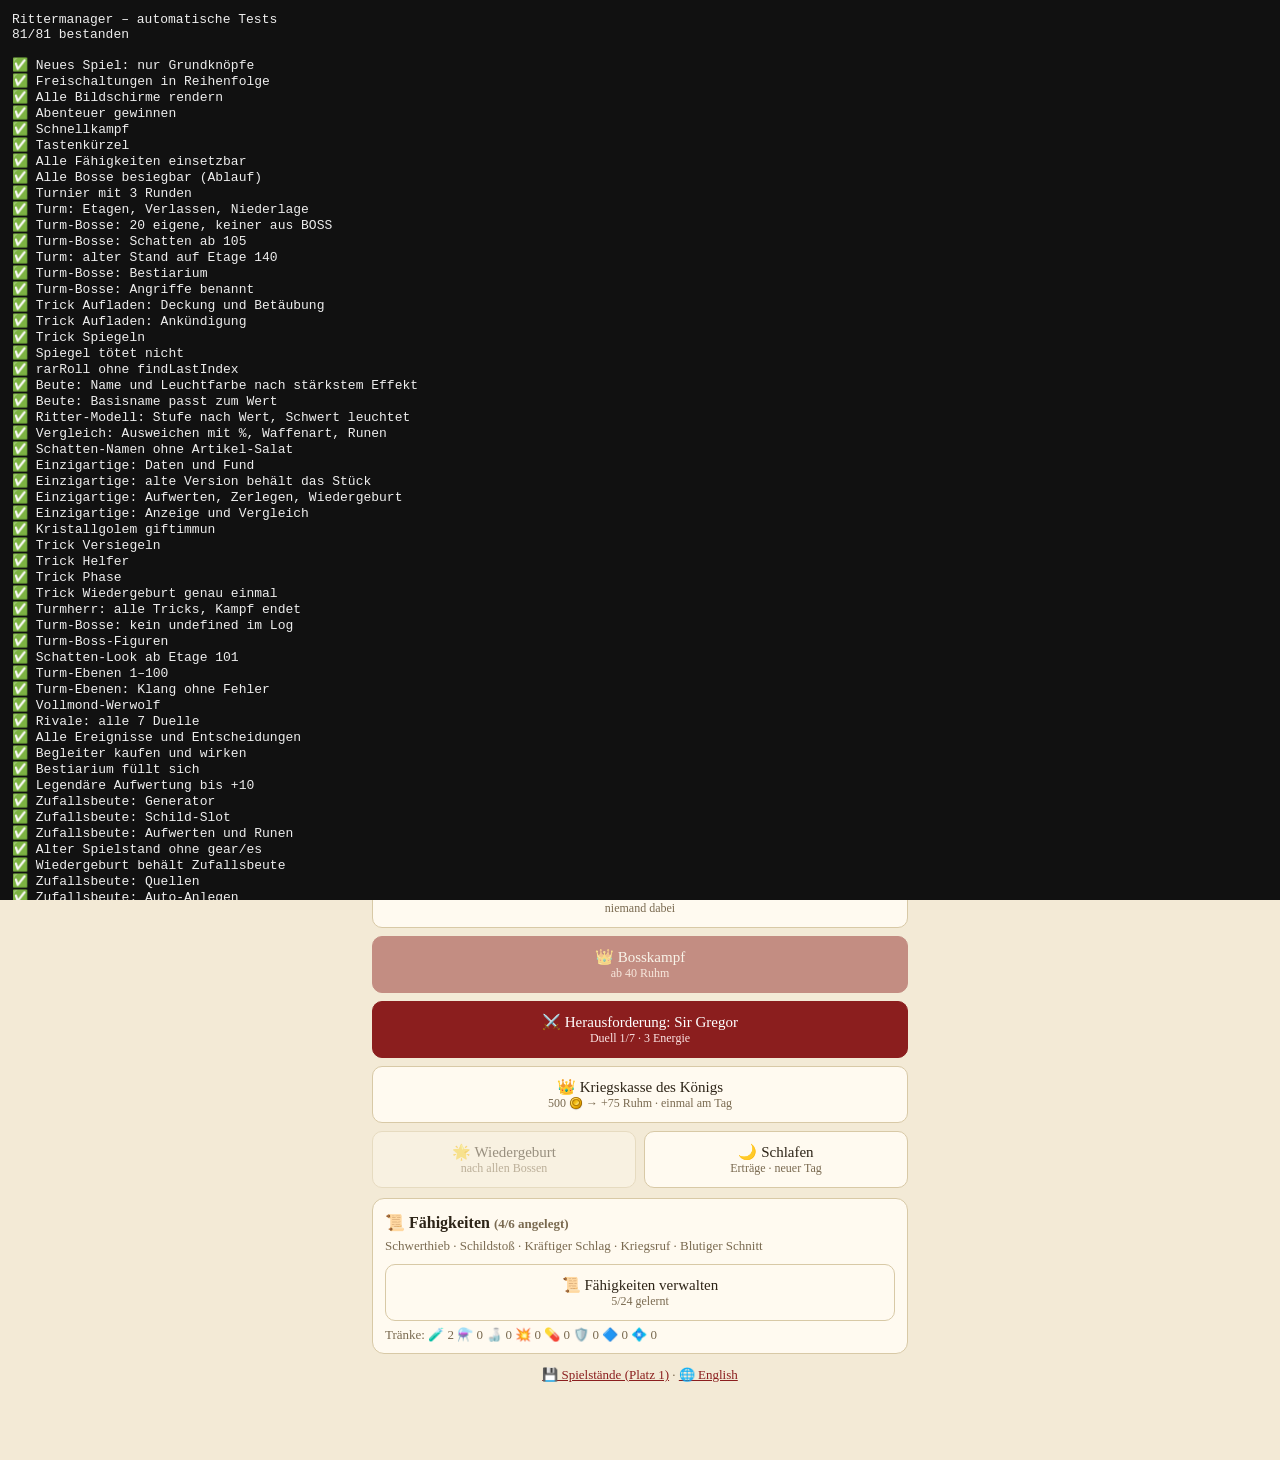
==== tests/index.html @ 2bab29fe "Einzigartige Waffen: Daten, Fund, Anzeige, Testskript Claude-Session: https://claude.ai/code/session" ====
<!DOCTYPE html>
<html lang="de"><head><meta charset="utf-8"><title>Rittermanager – Tests</title>
<link rel="stylesheet" href="../css/style.css">
<script>
// Echte Spielstände nie anfassen: localStorage durch einen Speicher im Arbeitsspeicher ersetzen
(()=>{const m={ritter_lang:"de"};  // Tests laufen deutsch, ?lang=en für Englisch
const mem={getItem:k=>k in m?m[k]:null,setItem:(k,v)=>{m[k]=String(v)},removeItem:k=>{delete m[k]},clear:()=>{for(const k in m)delete m[k]},key:i=>Object.keys(m)[i]||null,get length(){return Object.keys(m).length}};
 Object.defineProperty(window,"localStorage",{value:mem,configurable:true})})();
// Keine Seitenreloads und keine echten Downloads im Test
window.__reloads=0;
</script></head>
<body><div id="app"></div>
<script src="../js/i18n.js"></script><script src="../js/lang/de.js"></script><script src="../js/lang/en.js"></script><script src="../js/util.js"></script><script src="../js/data.js"></script><script src="../js/state.js"></script><script src="../js/audio.js"></script><script src="../js/speech.js"></script><script src="../js/unlock.js"></script><script src="../js/art.js"></script><script src="../js/towerart.js"></script><script src="../js/professions.js"></script><script src="../js/weapons.js"></script><script src="../js/loot.js"></script><script src="../js/unique.js"></script><script src="../js/day.js"></script><script src="../js/tavern.js"></script><script src="../js/screens.js"></script><script src="../js/combat.js"></script><script src="../js/towerboss.js"></script><script src="../js/help.js"></script><script src="../js/companions.js"></script><script src="../js/events.js"></script><script src="../js/story.js"></script><script src="../js/endgame.js"></script><script src="../js/bestiary.js"></script><script src="../js/main.js"></script>
<pre id="out" style="position:fixed;inset:0;overflow:auto;margin:0;padding:12px;background:#111;color:#eee;font:13px monospace;z-index:999"></pre>
<script>
const R=[];let fails=0;
function test(name,fn){try{fn();R.push("✅ "+name)}catch(e){fails++;R.push("❌ "+name+" – "+(e&&e.message||e))}}
const ok=(c,m)=>{if(!c)throw new Error(m||"Bedingung nicht erfüllt")};
AU.mus=false;AU.sfx=false;TTS.on=false;speechSynthesis&&speechSynthesis.cancel&&(speechSynthesis.speak=()=>{});
const newGame=()=>{S=fresh();unlCheck();S.lvl0=1;S.sk=[];qGen();F=null};
const hero=L=>{newGame();S.exp=expFor(L);S.st=S.au=S.ge=3+L-1;S.lvl0=L;S.unl=FEAT.map(f=>f.id);S.tunl=1;S.sk=SK.filter(s=>s.id!=="hieb"&&s.lv<=L).slice(-6).map(s=>s.id);S.gold=99999;S.en=99;Object.keys(S.mat).forEach(k=>S.mat[k]=50);S.pr={sm:{lv:10,xp:0},al:{lv:10,xp:0},ve:{lv:10,xp:0}}};
const win=()=>{let n=0;while(!F.over&&n++<300){F.ehp=0;enemyTurn([])}ok(F.over,"Kampf endet nicht")};

test("Neues Spiel: nur Grundknöpfe",()=>{newGame();home();const b=[...document.querySelectorAll(".grid button")].map(x=>x.textContent);ok(b.length===4,"erwartet 4 Knöpfe, gefunden "+b.length)});
test("Freischaltungen in Reihenfolge",()=>{newGame();const got=[];for(let L=2;L<=20;L++){S.exp=expFor(L);const l=[];levelCheck(l);unlCheck(l);l.filter(x=>x.includes("🔓")).forEach(()=>got.push(L))}ok(got.length>=11,"nur "+got.length+" Freischaltungen")});
test("Alle Bildschirme rendern",()=>{hero(30);for(const f of[home,shop,inv,trader,castleScr,titles,skillsScr,saveScr,compScr,bestScr,()=>{TV.ph="bet";tavern()}])f();for(const w of["sm","al","ve"]){wsTab=w;workshop()}});
test("Abenteuer gewinnen",()=>{hero(10);startFight();if(EVN){EVN=null;setup(mk(10,ET[0]))}win();ok(F.ko==="e")});
test("Schnellkampf",()=>{hero(15);EVN=null;setup(mk(12,ET[2]));quickFight();ok(F.over||F.log.includes(t("cb.qStop")),"Schnellkampf endet nicht")});
test("Tastenkürzel",()=>{hero(15);setup(mk(12,ET[0]));const o=F.ehp;document.dispatchEvent(new KeyboardEvent("keydown",{key:"1"}));ok(F.ehp<o||F.log.includes(t("cb.miss"))||F.log.includes(t("cb.eDodge",F.name)),"Taste 1 ohne Wirkung")});
test("Alle Fähigkeiten einsetzbar",()=>{hero(30);for(const s of SK){S.sk=s.id==="hieb"?[]:[s.id];setup(mk(30,ET[0]));F.ehp=F.emax=1e6;useSkill(s.id);ok(!F.log.includes("undefined"),s.id)}});
test("Alle Bosse besiegbar (Ablauf)",()=>{hero(50);for(let i=0;i<BOSS.length;i++){S.boss=i;S.ruhm=1e6;S.en=9;startBoss();win()}ok(S.boss===BOSS.length,"Bossfortschritt "+S.boss);ok(F.epi===1,"Epilog-Knopf fehlt");epilogScr()});
test("Turnier mit 3 Runden",()=>{hero(20);startTour();win();nextTour();win();nextTour();win();ok(S.troph===1,"kein Pokal")});
test("Turm: Etagen, Verlassen, Niederlage",()=>{hero(30);startTower();win();nextTour();win();leaveTower();ok(S.tcur===3,"tcur "+S.tcur);S.en=9;startTower();F.php=0;F.php=1;F.pb.burn=5;F.eb.stun=1;useSkill("hieb");let n=0;while(!F.over&&n++<50){F.php=1;F.pb.burn=5;F.eb.stun=1;useSkill("hieb")}ok(S.tcur===1,"Reset nach Niederlage");ok((S.hall||[]).length===1,"Ruhmeshalle leer")});
test("Turm-Bosse: 20 eigene, keiner aus BOSS",()=>{hero(60);const seen=new Set();for(let n=5;n<=100;n+=5){S.tcur=n;S.en=9;F=null;startTower();ok(F.boss&&F.tbi>=0&&F.bi===-1,"Etage "+n);ok(!BOSS.some(b=>b.n===F.name),"alter Boss auf "+n);seen.add(F.tbi)}ok(seen.size===20,"nur "+seen.size)});
test("Turm-Bosse: Schatten ab 105",()=>{hero(60);S.tcur=105;startTower();ok(F.tbi===0&&F.cyc===1&&F.name===t("tw.shadow",TBOSS[0].n),F.name);const a=F.lvl;F=null;S.tcur=5;startTower();ok(a>=F.lvl+10,"Schatten nicht stärker")});
test("Turm: alter Stand auf Etage 140",()=>{hero(60);S.tcur=140;startTower();ok(F.tower===140&&F.tbi===7&&F.cyc===1,"Etage 140")});
test("Turm-Bosse: Bestiarium",()=>{ok(BST.filter(b=>b.k.startsWith("tb")).length===20,"Einträge");hero(60);S.tcur=10;startTower();win();ok(S.bst.tb1&&S.bst.tb1.w===1,"tb1 nicht gezählt");bestScr()});
test("Turm-Bosse: Angriffe benannt",()=>{for(const b of TBOSS)for(const m of[...b.mv,...(b.mv2||[])])ok(typeof m[0]==="string"&&m[0]&&m.length===5,"Angriff ohne Namen: "+b.n)});
const tbF=(i,L)=>{hero(L||50);S.tcur=(i+1)*5;startTower();F.ehp=F.emax=1e6;return F};
test("Trick Aufladen: Deckung und Betäubung",()=>{const f=tbF(0);f.ts.arm=1;f.pb.guard=0;f.php=f.pmax=1e6;enemyTurn([]);const full=1e6-f.php;ok(full>0,"kein Treffer");f.ts.arm=1;f.pb.guard=3;f.php=1e6;enemyTurn([]);ok(1e6-f.php<full*.4,"Deckung wirkt nicht");f.ts.arm=1;f.eb.stun=1;f.php=1e6;enemyTurn([]);ok(f.php===1e6&&!f.ts.arm,"Betäubung bricht nicht ab")});
test("Trick Aufladen: Ankündigung",()=>{const f=tbF(0);f.php=f.pmax=1e6;let n=0;for(let k=0;k<3;k++){enemyTurn([]);if(f.ts.arm)n++}ok(n===1&&f.log.includes("⚡"),"keine Ankündigung")});
test("Trick Spiegeln",()=>{const f=tbF(2);f.ts.rf=2;f.eb.stun=1;S.sk=[];const p=f.php;useSkill("hieb");ok(f.php<p||f.log.includes(t("cb.miss")),"kein Rückschaden")});
test("Spiegel tötet nicht",()=>{const f=tbF(2);f.ehp=1;f.php=5;f.ts.rf=2;S.sk=[];let k=0;while(!f.over&&k++<50){f.ehp=1;f.php=5;f.ts.rf=2;useSkill("hieb")}ok(f.over&&f.ko==="e"&&f.php>0,"Sieg mit "+f.php+" LP")});
test("rarRoll ohne findLastIndex",()=>{ok(!/findLastIndex/.test(rarRoll.toString()),"findLastIndex");const o=Math.random;Math.random=()=>.9999999;try{ok(rarRoll([0,60,32,8])===3&&rarRoll([60,0,0,0])===0,"Randfall")}finally{Math.random=o}});
test("Beute: Name und Leuchtfarbe nach stärkstem Effekt",()=>{hero(30);let n=0;for(let k=0;k<200;k++){const it=genItem(40,3,"w");const best=Object.keys(it.fx).sort((a,b)=>(it.fx[b]/LFX[b].max(40,.8)*(LFX[b].fix?.5:1))-(it.fx[a]/LFX[a].max(40,.8)*(LFX[a].fix?.5:1)))[0];ok(it.c===LFX[best].c,"Leuchtfarbe nicht vom stärksten Effekt");ok(it.n.endsWith(LFX[best].suf),it.n);n++}});
test("Beute: Basisname passt zum Wert",()=>{hero(30);for(let il=1;il<=45;il++)for(const s of["w","a","sh"]){const it=genItem(il,0,s,s==="w"?"schwert":undefined),T=s==="w"?W:s==="a"?A:SH;const nm=it.n.replace(" "+LFX[Object.keys(it.fx)[0]].suf,"").replace(/^\S+ /,"");let tier=0;T.forEach((x,i)=>{if(x[2]<=it.b)tier=i});if(s!=="w"||true){const base=(s==="w"?WNAMES.schwert:T.map(x=>x[0]))[Math.max(s==="w"?0:1,tier)];ok(it.n.startsWith(base),"il "+il+" "+s+" b"+it.b+": "+it.n+" erwartet "+base)}}});
test("Ritter-Modell: Stufe nach Wert, Schwert leuchtet",()=>{hero(30);const it=genItem(30,1,"w","schwert");S.gear.push(it);S.ew=it.id;ok(pk().includes("drop-shadow"),"Zufallsschwert ohne Glow");const sh=genItem(30,1,"sh");S.gear.push(sh);S.es=sh.id;S.s=0;S.w=0;ok(gearTier("w")===(()=>{let t=0;W.forEach((x,i)=>{if(x[2]<=it.b)t=i});return t})(),"Waffenstufe");ok(gearTier("sh")>=2,"Schildstufe "+gearTier("sh"))});
test("Vergleich: Ausweichen mit %, Waffenart, Runen",()=>{hero(30);S.ew=null;S.w=0;const mk2=(fx,cat)=>({id:"gx"+Math.random(),s:"w",b:5,fx,r:1,il:5,gen:1,cat:cat||"schwert",c:"#fff"});let it=mk2({},"bogen");S.gear.push(it);ok(cmpHtml(it).includes(LFX.crit.nm),"Bogenbasis nicht verglichen: "+cmpHtml(it));const a={id:"ga1",s:"a",b:2,fx:{dodge:6},r:1,il:5,gen:1,c:"#fff"};S.gear.push(a);S.ea=null;ok(new RegExp(LFX.dodge.nm+"[^<·]*%").test(cmpHtml(a)),"kein %: "+cmpHtml(a));const e=mk2({crit:.1});S.gear.push(e);S.ew=e.id;S.ru[e.id]=["r3"];const c2=mk2({});S.gear.push(c2);ok(cmpHtml(c2).includes(LFX.crit.nm),"Rune am angelegten Teil ignoriert: "+cmpHtml(c2))});
test("Schatten-Namen ohne Artikel-Salat",()=>{hero(60);for(const n of[125,135,200]){S.tcur=n;F=null;startTower();ok(!/(Schatten-|Shadow )(Die|Der|Dein|The|Your) |undefined/.test(F.name),F.name)}});
test("Einzigartige: Daten und Fund",()=>{hero(40);ok(UNIQ.length===21,"21");for(const c of Object.keys(WCAT))ok(UNIQ.filter(u=>u.cat===c).length===3,"3 je Art: "+c);for(const u of UNIQ){const it=genUnique(u.id,40);ok(it.u===u.id&&it.r===3&&it.fx.crit===.01&&it.b>0&&it.n&&it.d&&!it.n.includes("undefined")&&!it.d.includes("undefined"),u.id)}ok(uVal("dbl",genUnique("zwilling",1))===.15&&Math.abs(uVal("dbl",genUnique("zwilling",50))-.35)<1e-9,"Skalierung");ok(uVal("dbl",genUnique("jaeger",50))<.35,"zwei Effekte ×0,75")});
test("Einzigartige: alte Version behält das Stück",()=>{hero(40);const it=genUnique("donnerzahn",30);S.gear.push(it);const old=g=>!!g&&/^g\d+$/.test(g.id)&&["w","a","sh"].includes(g.s)&&[0,1,2,3].includes(g.r)&&(g.s!=="w"||g.cat in WCAT)&&Object.keys(g.fx||{}).some(k=>LFX[k]&&LFX[k].s==="w"&&+g.fx[k]>0);ok(old(JSON.parse(JSON.stringify(it))),"alte Prüfung verwirft");gearClean();ok(itm(it.id)&&itm(it.id).u==="donnerzahn","gearClean verliert u");S.ew=it.id;ok(fxv("crit")===0,"Platzhalter zählt als Krit")});
test("Einzigartige: Aufwerten, Zerlegen, Wiedergeburt",()=>{hero(50);const it=genUnique("blutdurst",40);S.gear.push(it);S.ew=it.id;S.boss=BOSS.length;doRebirth("gold");ok(itm(it.id)&&itm(it.id).u==="blutdurst","Wiedergeburt verliert u");const a=genUnique("zwilling",20);S.gear.push(a);const ak0=S.mat.ak;ok(salvage(a.id)&&S.mat.ak>ak0,"Zerlegen ohne Kristall");bagHtml();inv(true)});
test("Einzigartige: Anzeige und Vergleich",()=>{hero(30);const it=genUnique("sonnenlaser",30);S.gear.push(it);ok(bagHtml().includes(t("ux.tag")),"Kennzeichen fehlt");ok(typeof cmpHtml(it)==="string"&&!cmpHtml(it).includes("undefined"),"Vergleich");const n=genItem(30,1,"w","stab");S.ew=it.id;ok(!cmpHtml(n).includes(LFX.crit.nm+"&nbsp;▼"),"Platzhalter im Vergleich")});
test("Kristallgolem giftimmun",()=>{const f=tbF(2);f.eb.stun=1;useSkill("hieb");f.eb.poison=0;S.sk=["gift"];if(SKD("gift")){for(let k=0;k<20;k++){f.eb.stun=1;f.pp.gift=9;useSkill("gift")}ok(!f.eb.poison,"Gift wirkt")}});
test("Trick Versiegeln",()=>{const f=tbF(4);const id=S.sk[0];f.ts.sl[id]=2;const pp=f.pp[id];useSkill(id);ok(f.pp[id]===pp,"gesiegelt nutzbar");document.dispatchEvent(new KeyboardEvent("keydown",{key:"2"}));ok(f.pp[id]===pp,"Taste umgeht Siegel");fmenu("skills");ok(document.body.innerHTML.includes("🔒"),"Siegel nicht angezeigt");let any=0;for(let k=0;k<200;k++){f.ts.sl={};f.php=f.pmax;enemyTurn([]);ok(!f.ts.sl.hieb,"hieb gesiegelt");if(Object.keys(f.ts.sl).length)any=1}ok(any,"nie gesiegelt");S.it.g=1;f.ts.sl[id]=2;f.eb.stun=1;useItem("g");ok(!f.ts.sl[id],"Trank hebt Siegel nicht auf")});
test("Trick Helfer",()=>{const f=tbF(1);ok(f.ts.mi.length>=2,"keine Diener");const e=f.ehp,m=f.ts.mi[0];S.sk=[];f.eb.stun=1;useSkill("hieb");ok(f.ehp===e||f.log.includes(t("cb.miss")),"Treffer ging am Diener vorbei");ok(f.ts.mi[0]<m||f.log.includes(t("cb.miss")),"Diener nicht getroffen");f.eb.poison=3;const e2=f.ehp;f.php=f.pmax;enemyTurn([]);ok(f.ehp<e2,"Gift trifft Boss nicht");f.ts.mi=f.ts.mi.map(()=>1);f.eb.stun=1;S.sk=["doppel"];f.pp.doppel=5;f.eb.guard=0;useSkill("doppel");ok(f.ts.mi.filter(h=>h>0).length<=f.ts.mi.length-2||f.log.includes(t("cb.miss")),"Mehrfachtreffer räumt nicht ab")});
test("Trick Phase",()=>{const f=tbF(3);f.ehp=f.emax*.4;f.php=f.pmax;enemyTurn([]);ok(f.ts.ph===1&&f.name===TBOSS[3].n2&&f.mv===TBOSS[3].mv2,"keine Phase");ok(!f.enr,"Raserei trotz Phase");ok(bKey(f)==="tb3","Bestiarium-Schlüssel");fight();ok(document.body.innerHTML.includes("<svg"),"Bild")});
test("Trick Wiedergeburt genau einmal",()=>{const f=tbF(13);f.ehp=0;f.php=f.pmax=1e7;enemyTurn([]);ok(!f.over&&f.ehp>0,"keine Wiedergeburt");f.ehp=0;f.php=f.pmax;enemyTurn([]);ok(f.over&&f.ko==="e","zweite Wiedergeburt")});
test("Turmherr: alle Tricks, Kampf endet",()=>{hero(70);S.tcur=100;startTower();F.php=F.pmax=1e7;win();ok(F.over&&F.ko==="e")});
test("Turm-Bosse: kein undefined im Log",()=>{for(let i=0;i<20;i++){const f=tbF(i,70);f.php=f.pmax=1e6;for(let k=0;k<12;k++){if(k===6)f.ehp=f.emax*.3;useSkill(eqSk().find(id=>f.pp[id]>0&&!tbSealed(id)));f.php=1e6;if(f.over)break;ok(!f.log.includes("undefined")&&!f.log.includes("NaN"),"Boss "+i+": "+f.log)}}});
test("Turm-Boss-Figuren",()=>{hero(30);for(let i=0;i<20;i++)for(const ph of[0,1]){const s=tbossSvg(i,ph);ok(s.startsWith("<svg")&&!s.includes("undefined")&&!s.includes("NaN"),"Figur "+i)}ok(TBOSSV.length===20,"zu wenige Figuren")});
test("Schatten-Look ab Etage 101",()=>{hero(60);S.tcur=101;startTower();ok(document.querySelector(".scene svg.bg rect.shade"),"Hintergrund nicht abgedunkelt");F=null;S.tcur=96;startTower();ok(!document.querySelector(".scene svg.bg rect.shade"),"Etage 96 abgedunkelt")});
test("Turm-Ebenen 1–100",()=>{ok(TIER.length===20&&TBGS.length===20,"Anzahl "+TIER.length+"/"+TBGS.length);for(let n=1;n<=100;n++)ok(ttier(n)===Math.floor((n-1)/5),"ttier "+n);ok(ttier(101)===0&&ttier(140)===7,"Wiederholung");const ids=new Set();for(let i=0;i<20;i++){const b=TBG(i);ok(b.includes("<svg")&&!b.includes("undefined")&&!b.includes("NaN"),"Bild "+i);(b.match(/id="([^"]+)"/g)||[]).forEach(x=>{ok(!ids.has(x),"doppelte id "+x+" in "+i);ids.add(x)});ok(TIER[i][0]&&TIER[i][1],"Text "+i)}ok(towerIntro(46).includes(TIER[9][0]),"Intro")});
test("Turm-Ebenen: Klang ohne Fehler",()=>{let o=AU.ctx;try{if(!o){o=new (window.AudioContext||window.webkitAudioContext)();AU.ctx=o;AU.mg=o.createGain();AU.rv=o.createGain();AU.nb=o.createBuffer(1,o.sampleRate,o.sampleRate)}}catch(e){return}const f0=F;for(let i=0;i<20;i++){F={tower:i*5+1,over:false};ok(TR.tower.bpm>0,"bpm "+i);for(let st=0;st<16;st++){TR.tower.p(st,o.currentTime+1,.2);amb(i,st,o.currentTime+1,.2)}}F=f0});
test("Vollmond-Werwolf",()=>{hero(20);S.day=5;const n=S.gear.length;startMoon();win();ok(S.gear.length===n+1&&!S.own.includes("mw"),"Mondbeute")});
test("Rivale: alle 7 Duelle",()=>{hero(45);for(let k=0;k<7;k++){S.en=9;startRival();win()}ok(S.rv===7,"rv "+S.rv);ok(S.own.includes("nk"),"Neidklinge fehlt")});
test("Alle Ereignisse und Entscheidungen",()=>{hero(20);for(const ev of EVTS)for(let i=0;i<ev.ch.length;i++){S.it.h=5;S.gold=9999;EVN={ev,res:null};F=null;evScr();evPick(i);if(F&&!F.over)win()}});
test("Begleiter kaufen und wirken",()=>{hero(20);S.bk=[0,1,2,3];for(const c of COMP)compBuy(c.id);ok(S.comp.length===4);S.cmp=null;compSet("ross");ok(enMax()===7);S.cmp="falke";setup(mk(20,ET[0]));F.ehp=F.emax=1e6;for(let k=0;k<30;k++)useSkill("hieb");S.cmp="knappe";setup(mk(20,ET[0]));F.ehp=F.emax=1e6;F.atk=0;F.fx={};F.php=Math.round(F.pmax*.2);enemyTurn([]);ok(F.knUsed===1,"Knappe hilft nicht")});
test("Bestiarium füllt sich",()=>{hero(20);S.bst={};setup(mk(10,ET[3]));win();ok((S.bst.et3||{}).w===1);bestScr()});
test("Legendäre Aufwertung bis +10",()=>{hero(30);for(let n=0;n<10;n++){S.en=9;upgrade("w"+S.w)}ok(S.up["w"+S.w]===10,"Stufe "+S.up["w"+S.w])});
const WFX=["burn","poison","stun","crit","life"],AFX=["hp","regen","dodge","noburn"];
test("Zufallsbeute: Generator",()=>{newGame();for(const il of[8,50])for(let r=0;r<4;r++)for(let i=0;i<30;i++){const it=genItem(il,r);
  ok(Object.keys(it.fx).length===r+1,`r${r}: ${Object.keys(it.fx).length} Effekte`);ok(["w","a","sh"].includes(it.s),"Slot "+it.s);
  ok((it.s==="w"?WFX:AFX).length&&Object.keys(it.fx).every(k=>(it.s==="w"?WFX:AFX).includes(k)),"falscher Effekt "+Object.keys(it.fx));
  if(it.s==="w")ok(it.cat in WCAT,"Waffenart "+it.cat);ok(it.b>=1,"Grundwert "+it.b);ok(Object.values(it.fx).every(v=>v>0&&!isNaN(v)),"Effektwert "+JSON.stringify(it.fx));
  ok(it.d===fxDesc(it.fx),"Beschreibung");ok(it.r===r&&it.gen===1&&/^g\d+$/.test(it.id),"Felder")}
 ok(genItem(30,3,"w","axt").cat==="axt","Waffenart vorgegeben");ok(genItem(30,0,"sh").s==="sh","Slot vorgegeben");ok(itm("fl").n===t("ei.fl.n"),"itm EI");
 const g=genItem(20,1);S.gear.push(g);ok(itm(g.id)===g,"itm gear");ok(rarRoll([0,0,0,1])===3&&rarRoll([1,0,0,0])===0,"rarRoll")});
const gearAdd=(il,r,s,cat)=>{const it=genItem(il,r,s,cat);S.gear.push(it);return it};
test("Zufallsbeute: Schild-Slot",()=>{hero(30);S.s=3;const base=sBon();const it=gearAdd(30,1,"sh");equipE(it.id);ok(S.es===it.id,"nicht angelegt");ok(sBon()===it.b,"sBon "+sBon());
 for(const k in it.fx)ok(fxv(k)>=it.fx[k],"Effekt "+k+" fehlt");ok(enemyAct.toString().includes("sBon()"),"Gegnerschaden ohne sBon");equipE(it.id);ok(!S.es&&sBon()===base,"ablegen")});
test("Zufallsbeute: Aufwerten und Runen",()=>{hero(30);const w=gearAdd(30,0,"w","bogen"),sh=gearAdd(30,0,"sh");equipE(w.id);equipE(sh.id);ok(eqCat()==="bogen","Waffenart");
 const wb=wBon(),sb=sBon();upgrade(w.id);upgrade(sh.id);ok(S.up[w.id]===1&&S.up[sh.id]===1,"nicht aufgewertet");ok(wBon()===wb+2&&sBon()===sb+1,"Bonus "+wBon()+"/"+sBon());
 const hp=fxv("hp");rune("r6",sh.id);ok((S.ru[sh.id]||[]).includes("r6"),"Rune nicht auf Schild");ok(fxv("hp")===hp+15,"Rune wirkt nicht");ok(invItems().includes(sh.id)&&invItems().includes(w.id),"invItems")});
test("Alter Spielstand ohne gear/es",()=>{S=Object.assign(fresh(),{own:["fl"],ew:"fl",exp:expFor(10)});delete S.gear;delete S.es;migrate();ok(Array.isArray(S.gear)&&S.es===null,"Migration");
 ok(eq("w").id==="fl","alte Waffe");inv();ok(!/undefined|NaN/.test(document.getElementById("app").innerHTML),"undefined/NaN im Inventar")});
test("Wiedergeburt behält Zufallsbeute",()=>{hero(50);S.s=3;const it=gearAdd(40,2,"sh");equipE(it.id);S.up.s3=2;S.up[it.id]=1;const n=S.gear.length;S.boss=BOSS.length;doRebirth("gold");
 ok(S.gear.length===n&&S.es===it.id,"Beute weg");ok(S.up.s3===undefined,"Marktschild-Aufwertung bleibt");ok(S.up[it.id]===1,"Aufwertung der Beute weg")});
test("Zufallsbeute: Quellen",()=>{hero(30);S.ruhm=1e6;const own=S.own.length;let n=S.gear.length;startBoss();win();ok(S.gear.length===n+2,"Story-Boss: "+(S.gear.length-n));ok(S.own.length===own,"feste Beute vergeben");
 n=S.gear.length;tourLoot([]);ok(S.gear.length===n+1,"Turnier");n=S.gear.length;moonLoot([]);ok(S.gear.length===n+1&&S.gear[n].r>=1,"Mond");
 n=S.gear.length;S.tunl=1;S.tcur=10;startTower();win();ok(S.gear.length===n+1&&S.gear[n].r>=1,"Turm Etage 10");n=S.gear.length;F=null;S.tcur=7;startTower();win();ok(S.gear.length===n,"Turm Etage 7 ohne Beute")});
test("Zufallsbeute: Auto-Anlegen",()=>{hero(30);S.ew=null;const l=[];const a=lootGive("boss",60,l);if(a.s==="w")ok(S.ew===a.id,"leerer Slot nicht belegt");
 const w=gearAdd(30,0,"w");equipE(w.id);for(let i=0;i<10;i++)lootGive("boss",60,[]);ok(S.ew===w.id,"angelegte Beute ersetzt");ok(l.join("").includes(a.n),"Meldung")});
test("Zufallsbeute: Zerlegen",()=>{hero(30);const it=gearAdd(30,3,"a");S.up[it.id]=2;const m={...S.mat};ok(salvage(it.id),"zerlegen fehlgeschlagen");
 ok(S.mat.ds===m.ds+1&&S.mat.mi===m.mi+2,"Ertrag 🟠");ok(S.mat.le===m.le+3&&S.mat.ez===m.ez+1,"Rückgabe Aufwertung "+(S.mat.le-m.le)+"/"+(S.mat.ez-m.ez));ok(!itm(it.id)&&S.up[it.id]===undefined,"noch da");
 const e=gearAdd(30,0,"w");equipE(e.id);ok(!salvage(e.id)&&itm(e.id),"angelegtes zerlegt");const g1=gearAdd(30,0,"a"),b1=gearAdd(30,1,"a");const k=salvageAll(0);ok(k===1&&!itm(g1.id)&&itm(b1.id)&&itm(e.id),"salvageAll")});
test("Zufallsbeute: Beutel voll",()=>{hero(30);S.tunl=1;F=null;for(let i=0;i<=BAG;i++)gearAdd(30,0);ok(bagFull(),"nicht voll");const en=S.en;startTower();startTour();ok(S.en===en,"trotz vollem Beutel gestartet");
 home();ok(document.getElementById("app").innerHTML.includes(t("hg.bagFull")),"Hinweis fehlt");salvageAll(0);ok(!bagFull(),"aufräumen")});
test("Zufallsbeute: Vergleich",()=>{hero(30);const a=gearAdd(30,1,"w"),b=gearAdd(60,1,"w");equipE(a.id);const h=cmpHtml(b);ok(/[▲▼]/.test(h),"kein Vergleich: "+h)});
test("Zufallsbeute: Export behält Beute",()=>{hero(20);gearAdd(20,2,"sh");const d=impParse(expStr());ok(d.gear.length===S.gear.length&&d.gear[0].id===S.gear[0].id,"Beute fehlt im Export")});
test("Zufallsbeute: Inventar",()=>{hero(30);for(let r=0;r<4;r++)gearAdd(30,r);inv();const h=document.getElementById("app").innerHTML;
 ok(h.includes(t("gear.bag")+" (4/20)"),"Beutel-Titel");ok(h.includes(t("gear.salvAll","🟢"))&&h.includes(t("gear.salvAll","🔵")),"Sammelknöpfe");ok(/[▲▼]/.test(h),"Vergleich");ok(!/undefined|NaN/.test(h),"undefined/NaN");
 const z=[...document.querySelectorAll("button")].find(b=>b.textContent.trim()===t("gear.salvB"));ok(z,"Zerlegen-Knopf");z.click();ok(S.gear.length===3,"nicht zerlegt");
 const a=[...document.querySelectorAll("button")].find(b=>b.textContent.trim()===t("c.equip"));a.click();ok(S.ew||S.ea||S.es,"nicht angelegt");inv();ok(document.getElementById("app").innerHTML.includes(t("gear.bag")+" (2/20)"),"angelegt zählt noch")});
test("Import: ungültige Beute wird bereinigt",()=>{newGame();const good=genItem(20,1,"w","axt");S.gear=[good,{id:"g99",n:"<img src=x onerror=alert(1)>",s:"w",cat:"axt",b:5,c:"red;x",fx:{crit:.1},d:"<b>",r:1,il:5,gen:1},{id:"g5",n:"Kaputt",s:"w",cat:"axt",b:5,c:"#fff",fx:{},d:"",r:7,il:5,gen:1},{id:"x');alert(1);('",n:"A",s:"zz",b:1,fx:{},r:0}];S.gid=1;
 migrate();ok(S.gear.length===2,"ungültige nicht entfernt: "+S.gear.length);const e=S.gear.find(x=>x.id==="g99");ok(e&&!/[<>]/.test(e.n)&&/^#[0-9a-f]{3,8}$/i.test(e.c)&&e.d===fxDesc(e.fx),"nicht bereinigt");ok(S.gid>=99,"gid "+S.gid);
 inv();ok(!document.getElementById("app").innerHTML.includes("<img src=x"),"HTML eingeschleust")});
test("Sammel-Zerlegen schont Aufgewertetes",()=>{hero(30);const a=gearAdd(30,1,"w"),b=gearAdd(30,1,"a"),c=gearAdd(30,1,"sh");S.up[a.id]=1;S.ru[b.id]=["r6"];ok(salvageAll(1)===1&&itm(a.id)&&itm(b.id)&&!itm(c.id),"falsch zerlegt")});
test("Inventar springt beim Aufräumen nicht nach oben",()=>{hero(30);const a=gearAdd(30,0),b=gearAdd(30,0);let top=0;const o=window.scrollTo;window.scrollTo=(x,y)=>{if(!y)top++};try{invSalv(a.id);equipE(b.id)}finally{window.scrollTo=o}ok(top===0,"springt nach oben")});
test("Kriegskasse: ab Boss 6, einmal am Tag",()=>{newGame();S.exp=expFor(30);S.lvl0=30;S.gold=99999;unlCheck();ok(!has("kasse"),"zu früh frei");S.boss=6;unlCheck();ok(has("kasse"),"nicht frei");home();ok(document.getElementById("app").innerHTML.includes(t("hg.kasse")),"Knopf fehlt");
 const g=S.gold,r=S.ruhm;kasseGive();ok(S.gold===g-kasseCost()&&S.ruhm===r+kasseRuhm(),"Tausch falsch");kasseGive();ok(S.gold===g-kasseCost(),"zweimal am Tag");S.day++;kasseGive();ok(S.gold===g-2*kasseCost(),"neuer Tag geht nicht");
 S.day++;S.gold=kasseCost()-1;kasseGive();ok(S.kasse!==S.day,"ohne genug Gold")});
test("Taschendiebe: höchstens fester Betrag",()=>{hero(20);S.gold=100000;EVT[EVT.length-1][1]();ok(S.gold===100000-(50+lvl()*15),"Diebstahl nicht gedeckelt");S.gold=500;EVT[EVT.length-1][1]();ok(S.gold===450,"10 % bei wenig Gold")});
test("Drachenschuppen: Turm nur jede 10. Etage",()=>{hero(30);const ds=()=>S.mat.ds;let a=ds();dropMat({boss:true,tower:5,et:"Ritter",lvl:30},[]);ok(ds()===a,"Etage 5 gab Schuppe");dropMat({boss:true,tower:10,et:"Ritter",lvl:30},[]);ok(ds()===a+1,"Etage 10 ohne Schuppe");a=ds();dropMat({boss:true,et:"Ritter",lvl:30},[]);ok(ds()>=a+1,"Story-Boss ohne Schuppe")});
test("Verzierungen, Söldner, Tavernenrunde",()=>{hero(30);S.bk=[0,1,2];for(const d of DECO)decoBuy(d.id);ok(S.deco.length===DECO.length);home();castleScr();mercHire();ok(S.merc===1);S.boss=2;S.ruhm=1e6;startBoss();ok(F.merc===1&&!S.merc);tavRound();ok(S.round===S.day)});
test("Wiedergeburt mit Segen",()=>{hero(50);S.boss=12;rebirth();doRebirth("slot");ok(skMax()===7&&S.star===1&&lvl()===1);S.boss=12;doRebirth("gold");ok(blessV("gold")===1)});
test("Nacht: Erträge, Aufträge, Animation",()=>{hero(20);S.bld={kaserne:1,garten:2,mine:2,arkan:1,schatz:1};S.en=S.enStart-5;const h=S.mat.hk;newDay();ok(S.mat.hk>=h+4,"keine Garten-Erträge");nightClose(home)});
test("Export / Import",()=>{hero(12);S.name="Exporttest";const str=expStr(),d=impParse(str);ok(d.name==="Exporttest");let bad=false;try{impParse("Quatsch")}catch(e){bad=true}ok(bad,"ungültiger Text akzeptiert")});
test("Taverne: Partie spielen",()=>{hero(20);S.tav=null;TV.o="gustl";TV.bet=10;tvStart();tvSel(0);tvRoll();ok(TV.ph==="done")});
test("Werkstatt: brauen, schmieden, Rune",()=>{hero(20);brew("h");forge("c1");rune("r1","w"+S.w);ok((S.ru["w"+S.w]||[]).includes("r1"))});
test("Hinweiskarten",()=>{hero(20);S.hints={};inv();ok(document.querySelector(".hint"));hintOk("inv",document.querySelector(".hint button"));inv();ok(!document.querySelector(".hint"))});
test("Keine 'undefined'/'NaN' im Burgbildschirm",()=>{hero(25);home();const tx=document.body.innerText;ok(!/undefined|NaN/.test(tx),"gefunden")});
test("Waffenarten: kaufen, Wirkung, Modelle",()=>{hero(20);for(const c of Object.keys(WCAT)){buyW(c,2);ok(eqCat()===c,c);setup(mk(20,ET[0]));F.ehp=F.emax=1e6;useSkill("hieb");ok(!F.log.includes("NaN"),c+" NaN");ok(pk().length>500,c+" Modell")}home();inv();shop()});
test("Gegner mit Waffenarten und Magier",()=>{hero(25);const cats=new Set();for(let k=0;k<200;k++){const e=mk(25,ET[rnd(0,ET.length-1)]);cats.add(e.look.wcat);if(e.look.wi){const it=EI.find(x=>x.id===e.look.wi);ok((it.cat||"schwert")===e.look.wcat,"Waffe passt nicht")}enemyKn(e)}ok(cats.size>=6,"nur "+cats.size+" Arten")});
test("Upgrades auf Nicht-Schwert",()=>{hero(20);buyW("axt",3);upgrade(wKey());ok(S.up["w:axt:3"]===1);ok(iname("w").includes("+1"))});
// ---- Sprachen ----
test("Sprachen: gleiche Schlüssel in allen Sprachdateien",()=>{const miss=[];const walk=(a,b,p)=>{if(typeof a!=="object"||!a||a instanceof RegExp)return;for(const k in a){if(!(k in b))miss.push(p+k);else walk(a[k],b[k],p+k+".")}};
 for(const l of Object.keys(LANGS)){ok(I18N[l],"Sprachdatei fehlt: "+l);walk(I18N.de,I18N[l],l+": ");walk(I18N[l],I18N.de,"de ← "+l+": ")}ok(!miss.length,miss.slice(0,5).join(", "))});
test("Sprachen: Daten haben Texte",()=>{for(const L of[EI,SK,IT,MAT,TT,RU,COMP,DECO,BLESS,FEAT,BLD,TAVO])for(const x of L)ok(typeof x.n==="string"&&x.n,"ohne Namen: "+(x.id||x.k));
 for(const b of[...BOSS,...ET,WOLF,MIMIC,RIVT])ok(b.mv.every(m=>typeof m[0]==="string"&&m.length===5),"Angriff ohne Namen: "+b.n);ok(RIVAL.every(r=>r.pre&&r.win&&r.lose),"Rivale");ok(EVTS.every(v=>v.t&&v.txt()&&v.ch.every(c=>c.l())),"Ereignisse")});
test("Sprachen: Beute und Aufträge ohne gespeicherten Text",()=>{hero(20);const g=genItem(30,1,"w","axt");S.gear.push(g);const n=g.n;g.n="X";g.d="Y";gearClean();ok(itm(g.id).n===n&&itm(g.id).d===fxDesc(g.fx),"Beutetext nicht neu gebildet");
 qGen();S.q.list.forEach(q=>q.txt="ALTTEXT");ok(questCard().includes(qTxt(S.q.list[0]))&&!questCard().includes("ALTTEXT"),"Auftragstext nicht aus der Sprachdatei");
 S.buffs=[{k:"dmg",v:.2,n:3,name:"ALTTEXT"}];home();ok(document.getElementById("app").innerHTML.includes(t("buff.dmg")),"Segen ohne Namen")});
test("Sprachen: Seitenkopf und Manifest",()=>{const add=h=>{const d=document.createElement("div");d.innerHTML=h;const e=d.firstChild;document.head.appendChild(e);return e},els=[add('<meta name="description" content="x">'),add('<meta name="apple-mobile-web-app-title" content="x">'),add('<link rel="manifest" href="x">')],tt=document.title;
 try{i18nHead();const m=t("meta");ok(document.title===m.title,"Titel");ok(els[0].content===m.desc,"Beschreibung");ok(els[1].content===m.short,"App-Titel");ok(els[2].getAttribute("href")===m.manifest&&/\.webmanifest$/.test(m.manifest),"Manifest "+m.manifest)}finally{els.forEach(e=>e.remove());document.title=tt}});
test("Version und Prototyp-Hinweis bei den Spielständen",()=>{hero(5);saveScr();const h=document.getElementById("app").innerHTML;ok(VERSION&&h.includes(t("sv.ver",VERSION)),"Version fehlt");ok(h.includes(t("sv.proto")),"Prototyp-Hinweis fehlt")});
test("Sprachen: Umschalter auf der Burg",()=>{hero(5);home();const l=Object.keys(LANGS).filter(x=>x!==LANG);ok(l.every(x=>document.getElementById("app").innerHTML.includes(`setLang('${x}')`)),"Umschalter fehlt")});
if(LANG!=="de")test("Sprachen: keine deutschen Texte ("+LANG+")",()=>{const bad=[],chk=w=>{const h=document.getElementById("app").innerText,m=h.match(/.{0,30}[äöüÄÖÜß].{0,30}/);if(m)bad.push(w+": "+m[0])};
 hero(30);S.boss=12;S.q=null;for(const[w,f]of[["home",home],["shop",shop],["inv",inv],["trader",trader],["castle",castleScr],["titles",titles],["skills",skillsScr],["save",saveScr],["comp",compScr],["best",()=>{S.bst=Object.fromEntries(BST.map(x=>[x.k,{s:1,w:1}]));bestScr()}],["tavern",()=>{TV.ph="bet";tavern()}],["rebirth",rebirth]])
  {f();chk(w)}for(const w of["sm","al","ve"]){wsTab=w;workshop();chk(w)}for(let i=0;i<20;i++){setup(mk(20,ET[i%ET.length]));F.ehp=F.emax=1e6;for(let k=0;k<5;k++)useSkill(eqSk()[k%eqSk().length]);fight();chk("fight")}
 for(const ev of EVTS){EVN={ev,res:null};evScr();chk("ev "+ev.id)}ok(!bad.length,bad.slice(0,4).join(" | "))});
document.getElementById("out").textContent=`Rittermanager – automatische Tests\n${R.length-fails}/${R.length} bestanden\n\n`+R.join("\n");
window.__testResult={total:R.length,fails,lines:R};
</script></body></html>
---- css/style.css ----
:root{--bg:#f3ead6;--card:#fffaf0;--ink:#2d2417;--mut:#7a6a50;--acc:#8b1e1e;--line:#d8c9a6;--sky1:#78b4e3;--sky2:#f9d9a6;--grass:#6e9a4a;color-scheme:light;box-sizing:border-box;padding-top:env(safe-area-inset-top,0px);padding-bottom:env(safe-area-inset-bottom,0px)}
@media (prefers-color-scheme:dark){:root:not([data-theme="light"]){--bg:#1b1610;--card:#2a2218;--ink:#f1e6cf;--mut:#b5a380;--acc:#d9534f;--line:#4a3d2a;--sky1:#0b1430;--sky2:#3b3157;--grass:#3d5a2c;color-scheme:dark}}
:root[data-theme="dark"]{--bg:#1b1610;--card:#2a2218;--ink:#f1e6cf;--mut:#b5a380;--acc:#d9534f;--line:#4a3d2a;--sky1:#0b1430;--sky2:#3b3157;--grass:#3d5a2c;color-scheme:dark}
*{box-sizing:border-box}
html,body{margin:0}
body{background:var(--bg);color:var(--ink);font-family:Georgia,"Times New Roman",serif;max-width:560px;margin:0 auto;padding:12px}
.top{display:flex;justify-content:space-between;align-items:center;gap:8px;margin-bottom:8px}
.top span{color:var(--mut);font-size:14px}
.scene{height:190px;border-radius:14px;border:2px solid var(--line);background:linear-gradient(var(--sky1),var(--sky2));position:relative;overflow:hidden;display:flex;align-items:flex-end;justify-content:center}
.bg{position:absolute;left:0;bottom:0;width:100%;height:100%;z-index:0;pointer-events:none}
:root{--mt1:#b3c0d6;--mt2:#8494ad;--snow:#f4f7fb;--hill:#6f9a52;--tree:#3d6a34;--sun:#fff3c4;--glow:#ffd98a;--cloud:#fff;--cop:.85;--star:0;--plat:#00000030}
@media (prefers-color-scheme:dark){:root:not([data-theme="light"]){--mt1:#2a3354;--mt2:#1d2540;--snow:#c9d3ea;--hill:#20331d;--tree:#11200f;--sun:#f3efd2;--glow:#9fb4ff;--cloud:#7c86a8;--cop:.35;--star:1;--plat:#00000055}}
:root[data-theme="dark"]{--mt1:#2a3354;--mt2:#1d2540;--snow:#c9d3ea;--hill:#20331d;--tree:#11200f;--sun:#f3efd2;--glow:#9fb4ff;--cloud:#7c86a8;--cop:.35;--star:1;--plat:#00000055}
.cl{animation:drift 90s linear infinite}
@keyframes drift{from{transform:translateX(-220px)}to{transform:translateX(720px)}}
.ffy{animation:ffy 3.5s ease-in-out infinite alternate}
@keyframes ffy{from{transform:translate(0,0);opacity:.15}to{transform:translate(9px,-12px);opacity:1}}
.k .br{animation:br 2.6s ease-in-out infinite}
@keyframes br{50%{transform:translateY(1.3px)}}
.fs .es:before,.fs .ps:before{content:"";position:absolute;left:50%;bottom:-8px;width:150px;height:26px;transform:translateX(-50%);border-radius:50%;background:radial-gradient(closest-side,var(--plat),transparent)}
.hov{animation:hov 3s ease-in-out infinite}@keyframes hov{50%{transform:translateY(-5px)}}
.flap{transform-box:fill-box;transform-origin:100% 100%;animation:flap 1.4s ease-in-out infinite alternate}.flap.r{transform-origin:0 100%;animation-direction:alternate-reverse}
@keyframes flap{from{transform:rotate(-5deg)}to{transform:rotate(7deg)}}
.sway{transform-box:fill-box;transform-origin:50% 0;animation:sway 2.2s ease-in-out infinite alternate}@keyframes sway{from{transform:rotate(-7deg)}to{transform:rotate(7deg)}}
.glow{animation:pl2 1.2s ease-in-out infinite alternate}@keyframes pl2{from{opacity:.6}to{opacity:1}}
@media (prefers-reduced-motion:reduce){.cl,.ffy,.k .br,.tw,.fk,.fl2,.dr,.rot,.pl,.wv,.hov,.flap,.sway,.glow{animation:none}.koE,.koP,.koB{animation-duration:.01s}.rain,.blink,.flick{animation:none}}
.scene svg.k{height:150px;position:relative;z-index:2;margin-bottom:8px}
.castle{position:absolute;right:8px;bottom:26px;height:90px;z-index:1}
.card{background:var(--card);border:1px solid var(--line);border-radius:12px;padding:10px 12px;margin-top:10px}
.stats{display:grid;grid-template-columns:1fr 1fr;gap:4px 12px;font-size:15px}
.bar{height:8px;border-radius:5px;background:var(--line);overflow:hidden;margin-top:3px}
.bar i{display:block;height:100%}
.grid{display:grid;grid-template-columns:1fr 1fr;gap:8px;margin-top:10px}
button{font:inherit;font-size:15px;padding:11px 8px;border-radius:10px;border:1px solid var(--line);background:var(--card);color:var(--ink);cursor:pointer;min-height:44px}
button.p{background:var(--acc);color:#fff;border-color:var(--acc)}
button:disabled{opacity:.45;cursor:default}
button small{display:block;color:var(--mut);font-size:12px}
button.p small{color:#fbe3e3}
.msg{margin-top:10px;padding:8px 12px;border-left:4px solid var(--acc);background:var(--card);border-radius:6px;font-size:15px;min-height:20px}
.row{display:flex;justify-content:space-between;align-items:center;gap:8px;padding:6px 0;border-bottom:1px dashed var(--line)}
.row:last-child{border:0}
h3{margin:4px 0 6px;font-size:16px}
.vs{display:grid;grid-template-columns:1fr 1fr;gap:10px;font-size:14px;margin-bottom:6px}
.hit{animation:hit .4s}
@keyframes hit{0%,100%{transform:translateX(0)}25%{transform:translateX(-10px);filter:brightness(1.8)}60%{transform:translateX(8px)}}
.dmg{position:absolute;top:30px;font-weight:bold;font-size:24px;color:#c0221f;z-index:5;animation:up 1s forwards;text-shadow:0 1px 0 #fff}
.moves{display:grid;grid-template-columns:repeat(3,1fr);gap:8px;margin-top:10px}
.moves button{font-size:26px;padding:10px 4px}
.moves button small{font-size:12px}
.mut{color:var(--mut);font-size:13px}
.fs{height:290px;display:block}
.fs .box{position:absolute;background:var(--card);border:2px solid var(--line);border-radius:10px;padding:5px 8px;font-size:13px;width:170px;z-index:6}
.fs .eb{top:8px;left:8px}.fs .pb{bottom:40px;right:8px}
.fs .es{position:absolute;right:14px;top:50px;z-index:2}.fs .es svg.k{height:105px;margin:0}
.fs .ps{position:absolute;left:10px;bottom:28px;z-index:3}.fs .ps svg.k{height:140px;margin:0}
.fs .dmg{top:20px}
.fs .es.big svg.k{height:132px}
body{padding-bottom:64px}
#snd{position:fixed;right:10px;bottom:calc(10px + env(safe-area-inset-bottom,0px));display:flex;gap:6px;z-index:50}
#snd button{min-height:36px;padding:6px 12px;font-size:13px;border-radius:18px;box-shadow:0 1px 4px #0004}
#snd .off{opacity:.55;text-decoration:line-through}
.fs .lg{display:block}
.lungeP{animation:lungeP .55s}
@keyframes lungeP{35%{transform:translate(75px,-18px) rotate(8deg)}100%{transform:none}}
.lungeE{animation:lungeE .55s 1.05s both}
@keyframes lungeE{35%{transform:translate(-75px,14px)}100%{transform:none}}
.fs .es.hit{animation-delay:.3s}
.fs .ps.hit.late{animation-delay:1.3s}
.dmg{opacity:0;animation-delay:.3s;animation-fill-mode:both}
.dmg.late{animation-delay:1.3s}
@keyframes up{0%{opacity:1;transform:none}100%{opacity:0;transform:translateY(-26px)}}
.vfx{position:absolute;inset:0;pointer-events:none;z-index:9;overflow:hidden}
.vE{position:absolute;right:18px;top:45px;width:120px;height:120px}
.vP{position:absolute;left:5px;bottom:28px;width:130px;height:150px}
svg.vP{transform:scaleX(-1)}
.sl{fill:none;stroke:#fff;stroke-width:8;stroke-linecap:round;stroke-dasharray:160;stroke-dashoffset:160;filter:drop-shadow(0 0 5px #fff);animation:draw .3s calc(var(--d) + .2s) forwards,fadeo .25s calc(var(--d) + .55s) forwards}
.sl.r{stroke:#ff5a4d;filter:drop-shadow(0 0 6px #f00)}
.sl.b{animation-delay:calc(var(--d) + .3s),calc(var(--d) + .65s)}
.sl.c{animation-delay:calc(var(--d) + .4s),calc(var(--d) + .75s)}
.sl.sp{stroke:#9be3ff;stroke-dasharray:280;stroke-dashoffset:280;animation:draw .7s calc(var(--d) + .3s) forwards,fadeo .3s calc(var(--d) + 1s) forwards}
@keyframes draw{to{stroke-dashoffset:0}}
@keyframes fadeo{to{opacity:0}}
.ring{border:4px solid #ffd54a;border-radius:50%;opacity:0;animation:ring .6s calc(var(--d) + .3s) forwards}
.ring.red{border-color:#ff5a4d}.ring.r2{animation-delay:calc(var(--d) + .5s)}
@keyframes ring{0%{transform:scale(.2);opacity:1}100%{transform:scale(1.3);opacity:0}}
.fly{position:absolute;left:80px;top:150px;font-size:34px;opacity:0;animation:fly .5s calc(var(--d) + .1s) forwards}
@keyframes fly{0%{left:80px;opacity:1}85%{opacity:1}100%{left:calc(100% - 140px);opacity:0}}
.aura,.blast,.rise,.cloud,.spin,.drops,.mt,.whirl{display:flex;align-items:center;justify-content:center;opacity:0}
.aura{font-size:56px;animation:aura .9s var(--d) forwards}
.blast{font-size:80px;animation:aura .8s calc(var(--d) + .6s) forwards}
.cloud{font-size:60px;animation:aura 1.1s calc(var(--d) + .3s) forwards}
@keyframes aura{0%{transform:scale(.3);opacity:0}30%{opacity:1}100%{transform:scale(1.4) translateY(-20px);opacity:0}}
.bubble{border:4px solid #5dade2;border-radius:50%;background:radial-gradient(#5dade222,#5dade299);opacity:0;animation:bub 1.2s var(--d) forwards}
@keyframes bub{0%{transform:scale(.4);opacity:0}25%{opacity:1;transform:scale(1)}80%{opacity:.8}100%{opacity:0;transform:scale(1.05)}}
.whirl{font-size:70px;animation:whirl .9s calc(var(--d) + .2s) forwards}
@keyframes whirl{0%{transform:rotate(0) scale(.4);opacity:0}30%{opacity:1}100%{transform:rotate(720deg) scale(1.3);opacity:0}}
.dragon{position:absolute;top:30px;left:20px;font-size:80px;opacity:0;animation:drag .9s calc(var(--d) + .1s) forwards}
@keyframes drag{0%{left:20px;opacity:0;transform:scale(.5)}25%{opacity:1}100%{left:calc(100% - 160px);opacity:0;transform:scale(1.3)}}
.flash{position:absolute;inset:0;background:#fff;opacity:0;animation:fl .35s calc(var(--d) + .3s)}
.flash.fire{background:#ff7a1a}
@keyframes fl{0%{opacity:0}30%{opacity:.7}100%{opacity:0}}
.drops{align-items:flex-start;font-size:24px;animation:dr 1s calc(var(--d) + .5s) forwards}
@keyframes dr{0%{transform:translateY(-10px);opacity:1}100%{transform:translateY(60px);opacity:0}}
.rise{align-items:flex-start;font-size:30px;animation:ri 1.1s var(--d) forwards}
@keyframes ri{0%{transform:translateY(60px);opacity:0}30%{opacity:1}100%{transform:translateY(-20px);opacity:0}}
.spin{align-items:flex-start;font-size:44px;animation:spn 1.2s calc(var(--d) + .3s) forwards}
@keyframes spn{0%{transform:rotate(0);opacity:0}20%{opacity:1}100%{transform:rotate(360deg);opacity:0}}
.mt{font-weight:bold;font-size:20px;color:#fff;text-shadow:0 1px 3px #000;animation:ri 1s calc(var(--d) + .2s) forwards}
.doc{font-size:15px;line-height:1.5}.doc h1{font-size:21px;margin:4px 0 10px}.doc h2{font-size:18px;margin:18px 0 6px;padding-top:8px;border-top:1px solid var(--line)}.doc h3{margin-top:12px}
.doc .tbl{overflow-x:auto;margin:6px 0}.doc table{border-collapse:collapse;font-size:14px;min-width:100%}.doc th,.doc td{border:1px solid var(--line);padding:4px 7px;text-align:left;vertical-align:top}.doc th{background:var(--bg)}
.doc blockquote{margin:8px 0;padding:6px 10px;border-left:4px solid var(--acc);background:var(--bg);border-radius:6px}.doc a{color:var(--acc)}.doc ul,.doc ol{padding-left:22px;margin:6px 0}.doc hr{display:none}
.kw{transform-origin:50% 95%}
.koE{animation:koE 1s .75s cubic-bezier(.5,0,.8,.4) forwards}@keyframes koE{25%{transform:translateY(-6px) rotate(6deg)}100%{transform:translateY(-4px) rotate(-82deg);filter:grayscale(1) brightness(.7);opacity:.6}}
.koP{animation:koP 1s 1.75s cubic-bezier(.5,0,.8,.4) forwards}@keyframes koP{25%{transform:translateY(-6px) rotate(-6deg)}100%{transform:translateY(-4px) rotate(82deg);filter:grayscale(1) brightness(.7);opacity:.6}}
.koB{animation:koB 1.7s .75s ease-in forwards}@keyframes koB{8%{transform:translateX(-5px)}16%{transform:translateX(5px)}24%{transform:translateX(-5px);filter:brightness(1.8)}32%{transform:translateX(4px)}45%{transform:none;filter:brightness(2.5)}100%{transform:scale(.4) translateY(40px);opacity:0;filter:brightness(4) blur(4px)}}
.cheer{animation:cheer .45s 2s 2 ease-out}.cheerE{animation:cheer .45s 3s 2 ease-out}@keyframes cheer{50%{transform:translateY(-14px)}}
.kot,.soul{display:flex;align-items:center;justify-content:center;opacity:0}
.kot{font-weight:bold;font-size:28px;color:#fff;letter-spacing:1px;text-shadow:0 2px 4px #000,0 0 12px #c0221f;animation:kot .6s calc(var(--d) + 1.6s) forwards}
@keyframes kot{0%{opacity:0;transform:scale(2.2)}100%{opacity:1;transform:scale(1)}}
.soul{align-items:flex-start;font-size:30px;animation:soul 2.2s calc(var(--d) + 1.5s) forwards}@keyframes soul{0%{opacity:0;transform:translateY(40px)}30%{opacity:.9}100%{opacity:0;transform:translateY(-50px)}}
.rain{animation:rain .5s linear infinite}@keyframes rain{from{transform:translate(8px,-30px)}to{transform:translate(-8px,30px)}}
.blink{transform-box:fill-box;transform-origin:center;animation:blink 4s infinite}@keyframes blink{0%,90%,100%{transform:scaleY(1)}94%{transform:scaleY(.1)}}
.flick{opacity:0;animation:flick 4.5s infinite}@keyframes flick{0%,88%,100%{opacity:0}90%,94%{opacity:1}92%{opacity:.3}}
.tl{font-size:11px;color:var(--mut);font-style:italic}
.fk{transform-box:fill-box;transform-origin:50% 100%;animation:fk .4s ease-in-out infinite alternate}
@keyframes fk{from{transform:scale(1,.7) rotate(-5deg);opacity:.85}to{transform:scale(1.1,1.25) rotate(5deg);opacity:1}}
.tw{animation:tw 1s ease-in-out infinite alternate}
@keyframes tw{from{opacity:.15}to{opacity:1}}
.dr{animation:dr2 1.4s ease-in infinite}
@keyframes dr2{0%{transform:translateY(0);opacity:1}100%{transform:translateY(28px);opacity:0}}
.fl2{animation:fl2 2s ease-out infinite}
@keyframes fl2{0%{transform:translateY(0) scale(.8);opacity:.9}100%{transform:translateY(-34px) scale(1.4);opacity:0}}
.rot{transform-box:fill-box;transform-origin:center;animation:rot 3s linear infinite}
@keyframes rot{to{transform:rotate(360deg)}}
.pl{animation:pl 1.6s ease-in-out infinite alternate}
@keyframes pl{from{opacity:.08}to{opacity:.4}}
.wv{transform-box:fill-box;transform-origin:100% 0;animation:wv 1.2s ease-in-out infinite alternate}
@keyframes wv{from{transform:skewX(-6deg)}to{transform:skewX(8deg)}}
.night{position:fixed;inset:0;z-index:100;display:flex;align-items:center;justify-content:center;padding:16px;overflow:auto;animation:nbg 3s forwards}
@keyframes nbg{0%{background:#0b143000}22%{background:#0b1430f5}62%{background:#0b1430f5}100%{background:#3b2a40e6}}
.nsky{position:absolute;inset:0;pointer-events:none;overflow:hidden}
.nsky i{position:absolute;width:3px;height:3px;border-radius:50%;background:#fff;opacity:0;animation:nst 2.2s forwards}
@keyframes nst{0%{opacity:0}30%,70%{opacity:1}100%{opacity:0}}
.nmoon,.nsun,.nzz{position:absolute;font-size:54px;opacity:0}
.nmoon{left:10%;top:40%;animation:nmoon 2.4s .2s forwards}@keyframes nmoon{0%{opacity:0;transform:translate(0,0)}25%{opacity:1}75%{opacity:1}100%{opacity:0;transform:translate(70vw,-25vh)}}
.nzz{left:45%;top:45%;font-size:26px;color:#cfd8ff;font-weight:bold;animation:nzz 1.6s .6s forwards}@keyframes nzz{0%{opacity:0;transform:translateY(0)}30%{opacity:1}100%{opacity:0;transform:translateY(-40px)}}
.nsun{left:50%;bottom:-60px;margin-left:-27px;animation:nsun 1.4s 1.7s forwards}@keyframes nsun{0%{opacity:0;transform:translateY(0)}100%{opacity:1;transform:translateY(-38vh)}}
.nrep{position:relative;max-width:520px;width:100%;margin:auto;animation:nrep .5s}@keyframes nrep{from{opacity:0;transform:translateY(20px)}}
.night.fast,.night.fast *{animation-duration:.01s!important;animation-delay:0s!important}
.dice{display:flex;gap:8px;justify-content:center;flex-wrap:wrap;margin:4px 0 8px}
.die{width:52px;height:52px;cursor:pointer;transition:transform .15s}.die.sel{transform:translateY(-7px)}
.die.roll{animation:droll .55s ease-out backwards}@keyframes droll{0%{transform:rotate(-220deg) scale(.4) translateY(-24px);opacity:0}70%{transform:rotate(12deg) scale(1.06)}100%{transform:none;opacity:1}}
.tav{display:flex;justify-content:space-around;align-items:flex-end}.tav .tvk{position:relative;z-index:2}.tav svg.k{height:140px;margin-bottom:4px}
@media (prefers-reduced-motion:reduce){.die.roll{animation:none}}
.coin{position:relative;display:inline-block;width:1em;height:1em;margin:0 .08em;border-radius:50%;vertical-align:-.15em;background:linear-gradient(135deg,#fff1a8 0%,#ffd23f 35%,#e9a800 65%,#b97c00 100%);box-shadow:inset 0 0 0 .07em #9a6400,0 .05em .08em #0006}
.coin::after{content:"";position:absolute;inset:.2em;border-radius:50%;border:.065em solid #a86f00;background:linear-gradient(315deg,#fff1a8,#f5c21a 50%,#d39400)}
.bthumb{width:88px;height:76px;flex:none;border-radius:10px;border:1px solid var(--line);background:linear-gradient(var(--sky1),var(--sky2))}
.newtag{display:inline-block;margin-left:4px;padding:0 5px;border-radius:6px;background:#e53935;color:#fff;font-size:10px;font-weight:bold;vertical-align:2px;letter-spacing:.5px;animation:pl2 1s ease-in-out infinite alternate}
.ll{margin:1px 0}.dn{color:#e53935}.hn{color:#43a047}
.hint{border-color:#d4a017;background:linear-gradient(var(--card),var(--card)) padding-box}
.stc summary{cursor:pointer;list-style:none;font-size:15px}.stc summary::-webkit-details-marker{display:none}.stc summary::after{content:" ▾";color:var(--mut)}.stc[open] summary::after{content:" ▴"}
.cmp{position:relative;z-index:2;margin-right:-6px;margin-bottom:8px}
.fs .fcmp{position:absolute;left:104px;bottom:-2px;z-index:3}
.bgrid{display:grid;grid-template-columns:repeat(auto-fill,minmax(150px,1fr));gap:8px}
.bcard{border:1px solid var(--line);border-radius:10px;padding:6px;background:var(--bg);text-align:center}.bcard .bimg{height:100px;display:flex;justify-content:center;align-items:flex-end}.bcard svg.k{transform:none!important}

/* Fundstücke mit mehreren Effekten: Partikel und Klingenfarbe wechseln der Reihe nach (2 Effekte 5 s, 3 Effekte 7,5 s) */
.fxc2{animation:fxc2 5s infinite backwards}.fxc3{animation:fxc3 7.5s infinite backwards}
@keyframes fxc2{0%{opacity:0}5%,45%{opacity:1}50%,100%{opacity:0}}
@keyframes fxc3{0%{opacity:0}4%,29%{opacity:1}33%,100%{opacity:0}}
.blc2{animation:blc2 5s infinite}.blc3{animation:blc3 7.5s infinite}
@keyframes blc2{0%,40%{fill:var(--c0)}50%,90%{fill:var(--c1)}100%{fill:var(--c0)}}
@keyframes blc3{0%,26%{fill:var(--c0)}33%,59%{fill:var(--c1)}66%,92%{fill:var(--c2)}100%{fill:var(--c0)}}
@keyframes blc2s{0%,40%{stroke:var(--c0)}50%,90%{stroke:var(--c1)}100%{stroke:var(--c0)}}
@keyframes blc3s{0%,26%{stroke:var(--c0)}33%,59%{stroke:var(--c1)}66%,92%{stroke:var(--c2)}100%{stroke:var(--c0)}}
@media (prefers-reduced-motion:reduce){.fxc2,.fxc3,.blc2,.blc3{animation:none}}
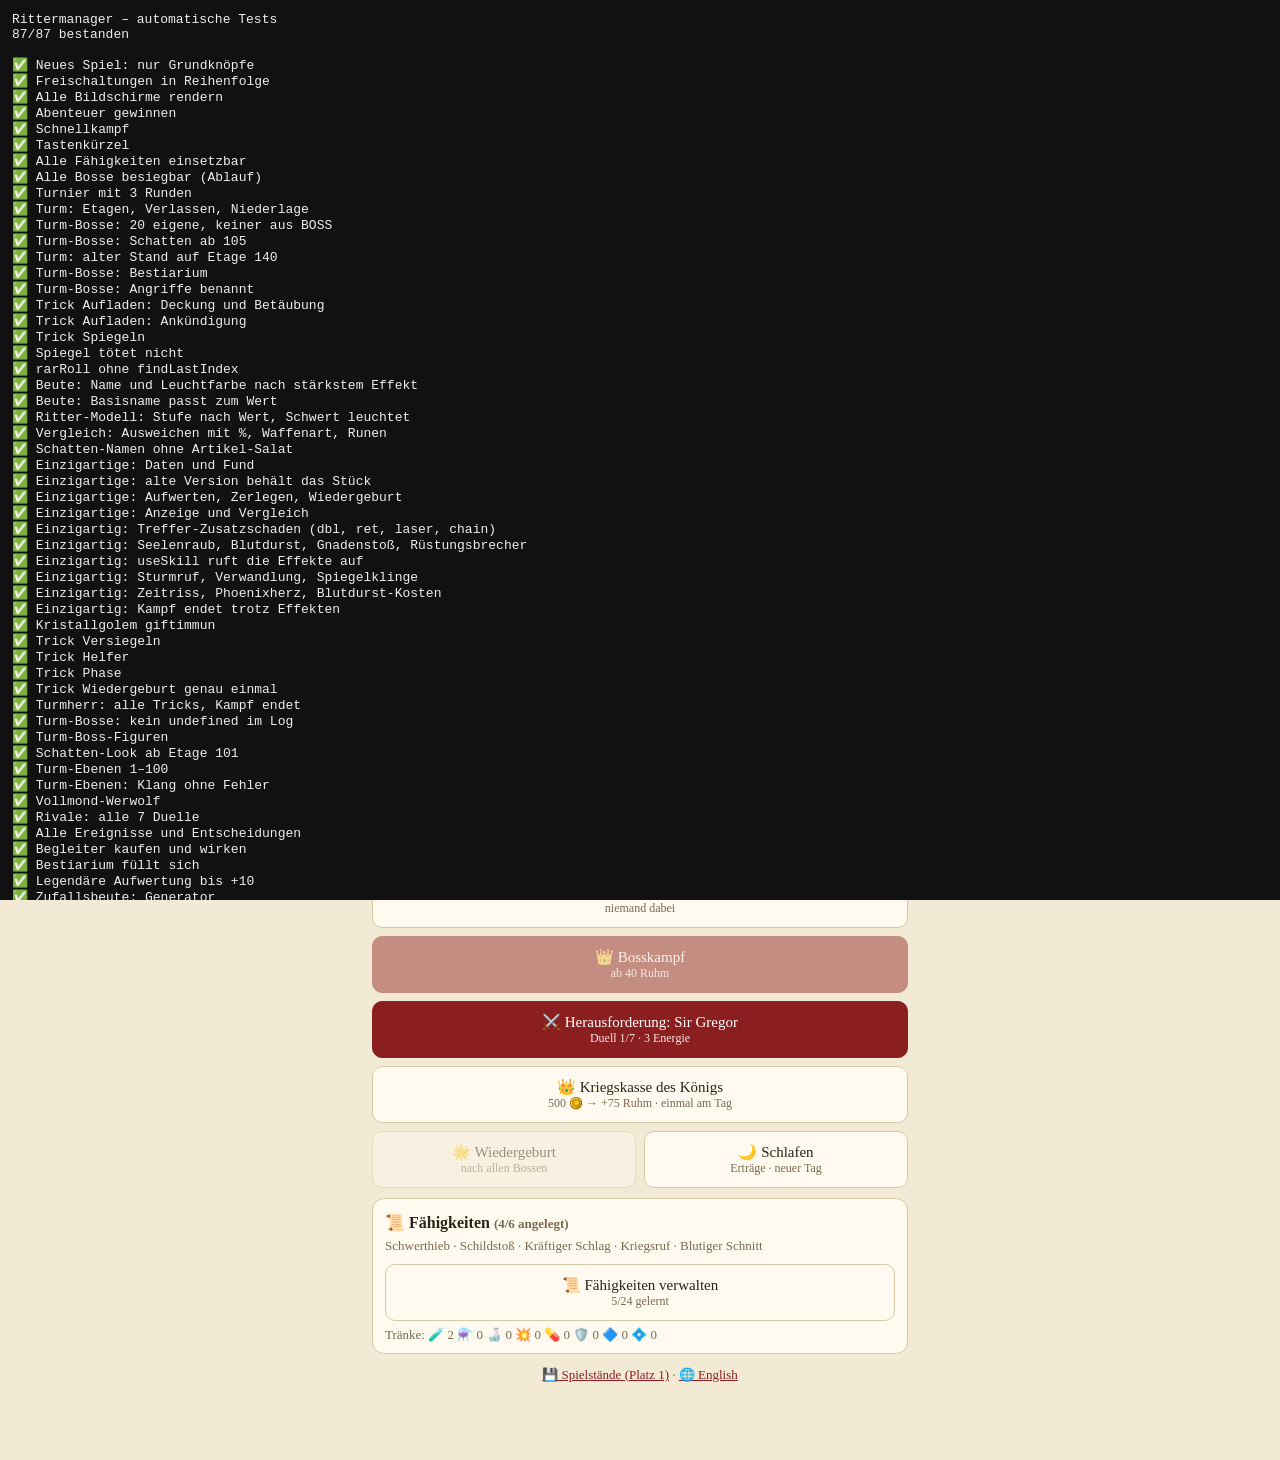
==== commit 52a10a53: "Einzigartige Waffen: Kampfeffekte (Treffer und Zug) Claude-Session: https://claude.ai/code/session_0" ====
--- a/tests/index.html
+++ b/tests/index.html
@@ -51,6 +51,24 @@
 test("Einzigartige: alte Version behält das Stück",()=>{hero(40);const it=genUnique("donnerzahn",30);S.gear.push(it);const old=g=>!!g&&/^g\d+$/.test(g.id)&&["w","a","sh"].includes(g.s)&&[0,1,2,3].includes(g.r)&&(g.s!=="w"||g.cat in WCAT)&&Object.keys(g.fx||{}).some(k=>LFX[k]&&LFX[k].s==="w"&&+g.fx[k]>0);ok(old(JSON.parse(JSON.stringify(it))),"alte Prüfung verwirft");gearClean();ok(itm(it.id)&&itm(it.id).u==="donnerzahn","gearClean verliert u");S.ew=it.id;ok(fxv("crit")===0,"Platzhalter zählt als Krit")});
 test("Einzigartige: Aufwerten, Zerlegen, Wiedergeburt",()=>{hero(50);const it=genUnique("blutdurst",40);S.gear.push(it);S.ew=it.id;S.boss=BOSS.length;doRebirth("gold");ok(itm(it.id)&&itm(it.id).u==="blutdurst","Wiedergeburt verliert u");const a=genUnique("zwilling",20);S.gear.push(a);const ak0=S.mat.ak;ok(salvage(a.id)&&S.mat.ak>ak0,"Zerlegen ohne Kristall");bagHtml();inv(true)});
 test("Einzigartige: Anzeige und Vergleich",()=>{hero(30);const it=genUnique("sonnenlaser",30);S.gear.push(it);ok(bagHtml().includes(t("ux.tag")),"Kennzeichen fehlt");ok(typeof cmpHtml(it)==="string"&&!cmpHtml(it).includes("undefined"),"Vergleich");const n=genItem(30,1,"w","stab");S.ew=it.id;ok(!cmpHtml(n).includes(LFX.crit.nm+"&nbsp;▼"),"Platzhalter im Vergleich")});
+const uSetup=(id,il)=>{hero(50);const it=genUnique(id,il||40);S.gear.push(it);S.ew=it.id;S.sk=[];setup(mk(40,ET[0]));F.fx={};F.def=0;F.ehp=F.emax=1e6;F.php=F.pmax=1e6;F.eb.stun=1;return it};
+const uRun=(r,fn)=>{const o=Math.random;Math.random=()=>r;try{fn()}finally{Math.random=o}};
+test("Einzigartig: Treffer-Zusatzschaden (dbl, ret, laser, chain)",()=>{for(const [id,x] of [["zwilling",70],["wiederkehr",60],["sonnenlaser",80]]){uSetup(id);uRun(.0001,()=>uOnHit(F,100,false,[]));ok(Math.abs(1e6-F.ehp-x)<=1,id+": "+(1e6-F.ehp))}
+ uSetup("donnerzahn");const it=uEq();uRun(.0001,()=>uOnHit(F,100,false,[]));ok(F.ehp===1e6,"Blitz ohne Krit");uRun(.0001,()=>uOnHit(F,100,true,[]));ok(Math.abs(1e6-F.ehp-Math.round(uVal("chain",it)*100))<=1,"Blitzkette "+(1e6-F.ehp));
+ uSetup("zwilling");uRun(.9,()=>uOnHit(F,100,true,[]));ok(F.ehp===1e6,"Doppelschlag ohne Wurf")});
+test("Einzigartig: Seelenraub, Blutdurst, Gnadenstoß, Rüstungsbrecher",()=>{uSetup("seelenspinner");S.sk=["gift"];F.pp.gift=2;uRun(.0001,()=>uOnHit(F,100,false,[]));ok(F.pp.gift===3,"Seelenraub: "+F.pp.gift);F.pp.gift=SKD("gift").pp;uRun(.0001,()=>uOnHit(F,100,false,[]));ok(F.pp.gift===SKD("gift").pp,"über das Maximum");
+ uSetup("blutdurst");const m0=uDmgMul(F);for(let k=0;k<30;k++)uOnHit(F,100,false,[]);ok(m0===1&&Math.abs(uDmgMul(F)-1.4)<1e-9,"Blutdurst bis +40 %: "+uDmgMul(F));
+ uSetup("gnade");F.ehp=F.emax*.2;uRun(.0001,()=>uOnHit(F,100,false,[]));ok(F.ehp<=0,"Gnadenstoß tötet nicht");uSetup("gnade");F.ehp=F.emax*.5;uRun(.0001,()=>uOnHit(F,100,false,[]));ok(F.ehp===F.emax*.5,"über 25 % LP");
+ hero(50);const g=genUnique("gnade",40);S.gear.push(g);S.ew=g.id;S.sk=[];setup(mk(40,BOSS[0],true));F.ehp=Math.round(F.emax*.24);const e0=F.ehp;uRun(.0001,()=>uOnHit(F,100,false,[]));ok(F.ehp>0&&e0-F.ehp===Math.round(F.emax*.2),"Boss: 20 % Abzug statt Tod");
+ uSetup("schaedel");F.def=500;F.eb.guard=1;uRun(.8,()=>useSkill("hieb"));const hi=1e6-F.ehp;ok(hi>5,"Rüstungsbrecher trifft nicht");uSetup("schaedel");F.def=0;F.eb.guard=0;uRun(.8,()=>useSkill("hieb"));ok(Math.abs((1e6-F.ehp)-hi)<=8,"Rüstung wirkt trotz Rüstungsbrecher: "+hi+" vs "+(1e6-F.ehp))});
+test("Einzigartig: useSkill ruft die Effekte auf",()=>{uSetup("zwilling");uRun(.0001,()=>useSkill("hieb"));ok(F.vfx.some(v=>v[0]==="u_dbl"),"keine Doppelschlag-Animation");ok(!F.log.includes("undefined"),"undefined im Log");uSetup("zwilling");uRun(.9,()=>useSkill("hieb"));ok(!F.vfx.some(v=>v[0]==="u_dbl"),"Doppelschlag ohne Wurf");S.ew=null;uRun(.0001,()=>{setup(mk(40,ET[0]));F.eb.stun=1;useSkill("hieb")});ok(!F.vfx.some(v=>String(v[0]).startsWith("u_")),"Effekt ohne Waffe")});
+test("Einzigartig: Sturmruf, Verwandlung, Spiegelklinge",()=>{uSetup("sturmherold");ok(F.pb.buff===3,"Sturmruf: "+F.pb.buff);ok(F.log.includes(t("ue.log.storm")),"Sturmruf-Text");
+ uSetup("wandelstab");F.php=F.pmax*.4;const m0=uDmgMul(F);uRun(.8,()=>useSkill("hieb"));ok(F.uq.mo===1&&uDmgMul(F)>m0*1.3,"Verwandlung: "+F.uq.mo);
+ uSetup("spiegelspeer");const e=uEq();uMirror(F,100,[]);ok(Math.abs(1e6-F.ehp-Math.round(uVal("mirror",e)*100))<=1,"Spiegelklinge: "+(1e6-F.ehp));uSetup("sonnenlaser");uMirror(F,100,[]);ok(F.ehp===1e6,"Spiegel ohne Waffe")});
+test("Einzigartig: Zeitriss, Phoenixherz, Blutdurst-Kosten",()=>{uSetup("chronos");F.eb.stun=0;F.php=1000;F.pmax=1000;uRun(.0001,()=>enemyTurn([]));ok(F.php===1000,"Zeitriss: Gegner hat trotzdem getroffen ("+F.php+")");
+ uSetup("phoenix");F.pb.poison=3;F.php=1;enemyTurn([]);ok(!F.over&&F.php>1,"Phoenixherz: "+F.php+" over "+F.over);ok(Math.abs(F.php-Math.round(F.pmax*uVal("phoenix",uEq()))+ (2+Math.floor(F.lvl/2)))<=6||F.php>F.pmax*.2,"Phoenix-LP");F.eb.stun=1;F.pb.poison=3;F.php=1;enemyTurn([]);ok(F.over&&F.ko==="p","Phoenixherz zweimal");
+ uSetup("blutdurst");F.php=F.pmax=50;F.uq.bl=3;for(let k=0;k<200;k++){F.eb.stun=1;enemyTurn([]);ok(!F.over&&F.php>=1,"Blutdurst tötet: "+F.php+" in Zug "+k);if(F.over)break}});
+test("Einzigartig: Kampf endet trotz Effekten",()=>{for(const id of["chronos","phoenix","wiederkehr","jaeger","sonnenlaser"]){uSetup(id);F.eb.stun=0;win();ok(F.over&&F.ko==="e",id)}});
 test("Kristallgolem giftimmun",()=>{const f=tbF(2);f.eb.stun=1;useSkill("hieb");f.eb.poison=0;S.sk=["gift"];if(SKD("gift")){for(let k=0;k<20;k++){f.eb.stun=1;f.pp.gift=9;useSkill("gift")}ok(!f.eb.poison,"Gift wirkt")}});
 test("Trick Versiegeln",()=>{const f=tbF(4);const id=S.sk[0];f.ts.sl[id]=2;const pp=f.pp[id];useSkill(id);ok(f.pp[id]===pp,"gesiegelt nutzbar");document.dispatchEvent(new KeyboardEvent("keydown",{key:"2"}));ok(f.pp[id]===pp,"Taste umgeht Siegel");fmenu("skills");ok(document.body.innerHTML.includes("🔒"),"Siegel nicht angezeigt");let any=0;for(let k=0;k<200;k++){f.ts.sl={};f.php=f.pmax;enemyTurn([]);ok(!f.ts.sl.hieb,"hieb gesiegelt");if(Object.keys(f.ts.sl).length)any=1}ok(any,"nie gesiegelt");S.it.g=1;f.ts.sl[id]=2;f.eb.stun=1;useItem("g");ok(!f.ts.sl[id],"Trank hebt Siegel nicht auf")});
 test("Trick Helfer",()=>{const f=tbF(1);ok(f.ts.mi.length>=2,"keine Diener");const e=f.ehp,m=f.ts.mi[0];S.sk=[];f.eb.stun=1;useSkill("hieb");ok(f.ehp===e||f.log.includes(t("cb.miss")),"Treffer ging am Diener vorbei");ok(f.ts.mi[0]<m||f.log.includes(t("cb.miss")),"Diener nicht getroffen");f.eb.poison=3;const e2=f.ehp;f.php=f.pmax;enemyTurn([]);ok(f.ehp<e2,"Gift trifft Boss nicht");f.ts.mi=f.ts.mi.map(()=>1);f.eb.stun=1;S.sk=["doppel"];f.pp.doppel=5;f.eb.guard=0;useSkill("doppel");ok(f.ts.mi.filter(h=>h>0).length<=f.ts.mi.length-2||f.log.includes(t("cb.miss")),"Mehrfachtreffer räumt nicht ab")});
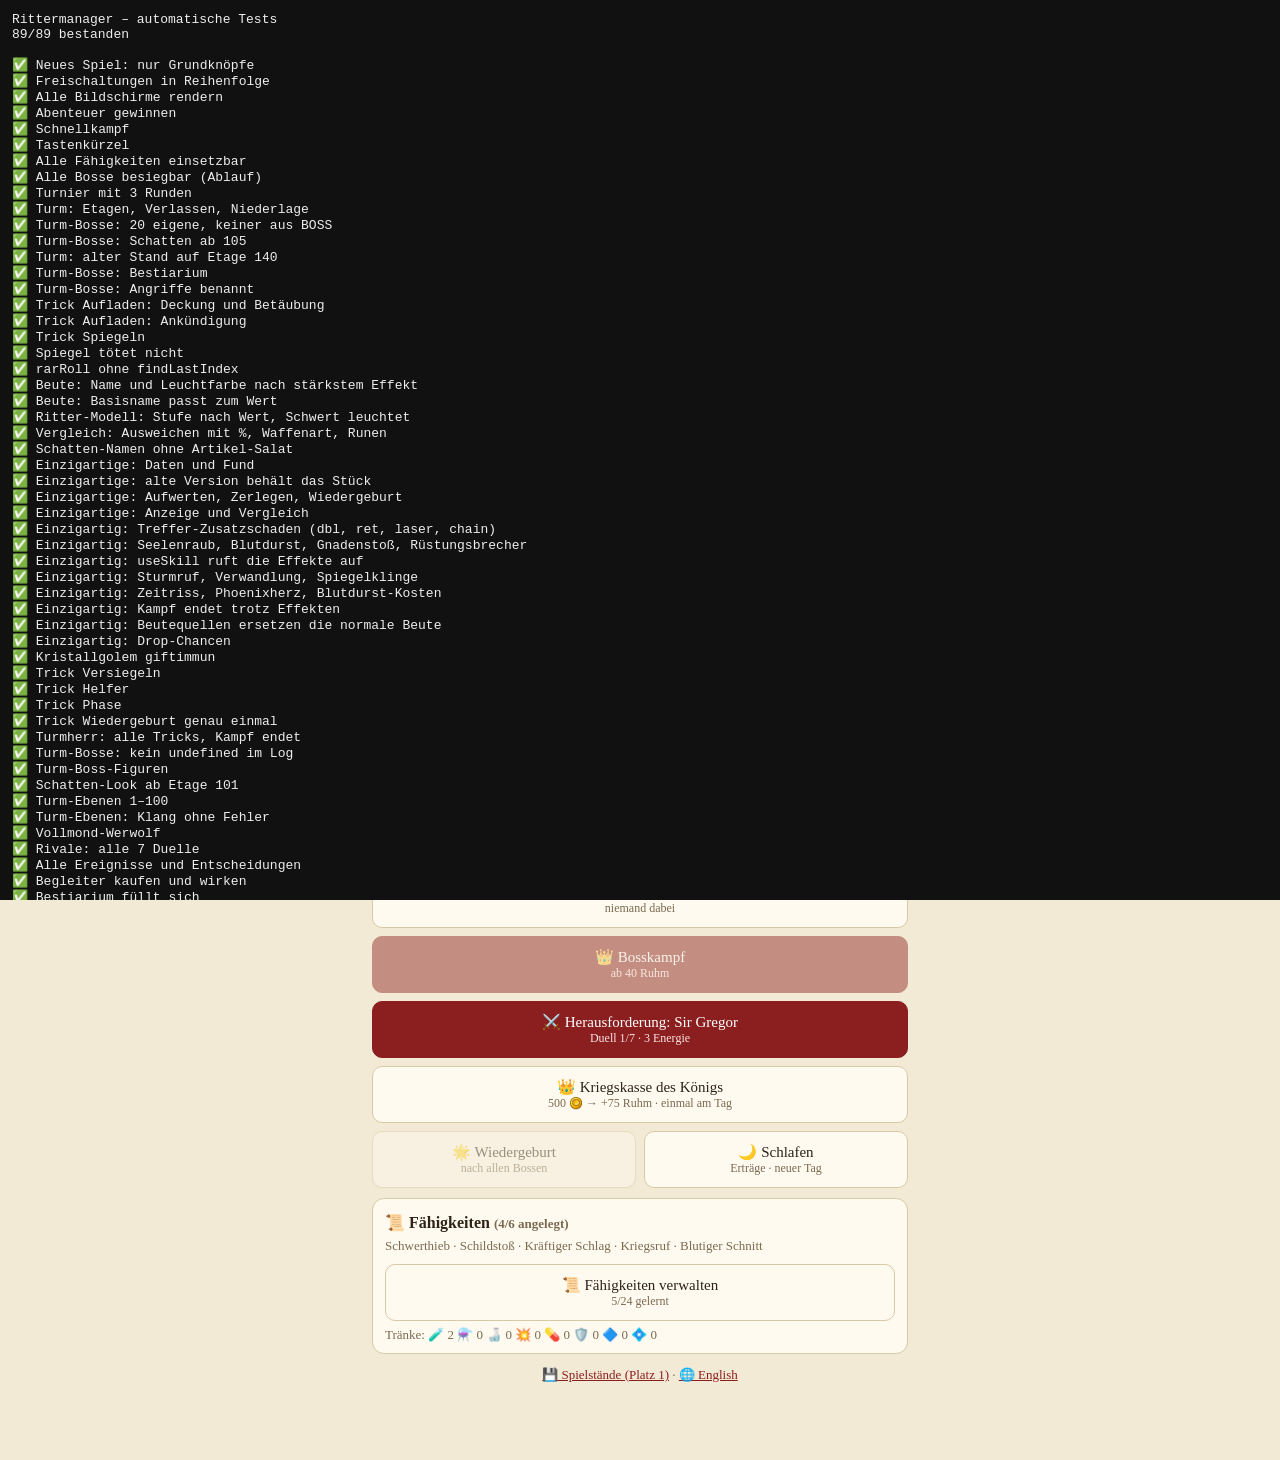
==== commit a4628702: "Einzigartige Waffen: Beutequellen (Turm-Boss, Boss, Turnier, Mimik, Werwolf) Claude-Session: https:/" ====
--- a/tests/index.html
+++ b/tests/index.html
@@ -69,6 +69,18 @@
  uSetup("phoenix");F.pb.poison=3;F.php=1;enemyTurn([]);ok(!F.over&&F.php>1,"Phoenixherz: "+F.php+" over "+F.over);ok(Math.abs(F.php-Math.round(F.pmax*uVal("phoenix",uEq()))+ (2+Math.floor(F.lvl/2)))<=6||F.php>F.pmax*.2,"Phoenix-LP");F.eb.stun=1;F.pb.poison=3;F.php=1;enemyTurn([]);ok(F.over&&F.ko==="p","Phoenixherz zweimal");
  uSetup("blutdurst");F.php=F.pmax=50;F.uq.bl=3;for(let k=0;k<200;k++){F.eb.stun=1;enemyTurn([]);ok(!F.over&&F.php>=1,"Blutdurst tötet: "+F.php+" in Zug "+k);if(F.over)break}});
 test("Einzigartig: Kampf endet trotz Effekten",()=>{for(const id of["chronos","phoenix","wiederkehr","jaeger","sonnenlaser"]){uSetup(id);F.eb.stun=0;win();ok(F.over&&F.ko==="e",id)}});
+const uCnt=()=>S.gear.filter(isU).length,nCnt=()=>S.gear.filter(g=>!isU(g)).length;
+test("Einzigartig: Beutequellen ersetzen die normale Beute",()=>{
+ hero(40);S.tcur=10;S.en=9;uRun(.0001,()=>{startTower();win()});ok(uCnt()===1&&nCnt()===0,"Turm-Boss: "+uCnt()+"/"+nCnt());ok(S.gear.find(isU).il===lvl()+1,"il Turm: "+S.gear.find(isU).il);
+ hero(40);S.tcur=10;S.en=9;uRun(.99,()=>{startTower();win()});ok(uCnt()===0&&nCnt()===1,"Turm ohne Wurf: "+uCnt()+"/"+nCnt());
+ hero(50);S.boss=0;S.ruhm=1e6;S.en=9;uRun(.0001,()=>{startBoss();win()});ok(uCnt()===1&&nCnt()===1,"Boss: "+uCnt()+"/"+nCnt());
+ hero(50);S.boss=0;S.ruhm=1e6;S.en=9;uRun(.99,()=>{startBoss();win()});ok(uCnt()===0&&nCnt()===2,"Boss ohne Wurf: "+uCnt()+"/"+nCnt());
+ hero(40);S.en=9;uRun(.0001,()=>{startTour();win();nextTour();win();nextTour();win()});ok(uCnt()>=1&&nCnt()===0,"Turnier: "+uCnt()+"/"+nCnt());
+ hero(40);S.en=9;uRun(.99,()=>{startTour();win();nextTour();win();nextTour();win()});ok(uCnt()===0&&nCnt()>=1,"Turnier ohne Wurf");
+ hero(40);S.en=9;uRun(.0001,()=>{const e=mk(Math.max(2,lvl()),WOLF,true);e.moon=true;setup(e);win()});ok(uCnt()===1&&nCnt()===0,"Werwolf: "+uCnt()+"/"+nCnt());
+ hero(40);S.en=9;uRun(.0001,()=>{const e=mk(lvl()+1,MIMIC,true);e.mimic=true;e.bi=-1;setup(e);win()});ok(uCnt()===1,"Mimik: "+uCnt())});
+test("Einzigartig: Drop-Chancen",()=>{hero(40);let z=12345;const o=Math.random;Math.random=()=>{z=(z*1103515245+12345)%2147483648;return z/2147483648};try{for(const src of Object.keys(UCH)){let n=0;S.gear=[];for(let k=0;k<4000;k++)if(uniqueRoll(src,30,[]))n++;ok(Math.abs(n/4000-UCH[src])<.02,src+": "+n/4000);S.gear=[]}
+ const seen=new Set();for(let k=0;k<2000;k++){const it=uniqueRoll("moon",30,[]);if(!it)continue;seen.add(it.u)}ok(seen.size===21,"nicht alle 21 Waffen fallen: "+seen.size)}finally{Math.random=o}});
 test("Kristallgolem giftimmun",()=>{const f=tbF(2);f.eb.stun=1;useSkill("hieb");f.eb.poison=0;S.sk=["gift"];if(SKD("gift")){for(let k=0;k<20;k++){f.eb.stun=1;f.pp.gift=9;useSkill("gift")}ok(!f.eb.poison,"Gift wirkt")}});
 test("Trick Versiegeln",()=>{const f=tbF(4);const id=S.sk[0];f.ts.sl[id]=2;const pp=f.pp[id];useSkill(id);ok(f.pp[id]===pp,"gesiegelt nutzbar");document.dispatchEvent(new KeyboardEvent("keydown",{key:"2"}));ok(f.pp[id]===pp,"Taste umgeht Siegel");fmenu("skills");ok(document.body.innerHTML.includes("🔒"),"Siegel nicht angezeigt");let any=0;for(let k=0;k<200;k++){f.ts.sl={};f.php=f.pmax;enemyTurn([]);ok(!f.ts.sl.hieb,"hieb gesiegelt");if(Object.keys(f.ts.sl).length)any=1}ok(any,"nie gesiegelt");S.it.g=1;f.ts.sl[id]=2;f.eb.stun=1;useItem("g");ok(!f.ts.sl[id],"Trank hebt Siegel nicht auf")});
 test("Trick Helfer",()=>{const f=tbF(1);ok(f.ts.mi.length>=2,"keine Diener");const e=f.ehp,m=f.ts.mi[0];S.sk=[];f.eb.stun=1;useSkill("hieb");ok(f.ehp===e||f.log.includes(t("cb.miss")),"Treffer ging am Diener vorbei");ok(f.ts.mi[0]<m||f.log.includes(t("cb.miss")),"Diener nicht getroffen");f.eb.poison=3;const e2=f.ehp;f.php=f.pmax;enemyTurn([]);ok(f.ehp<e2,"Gift trifft Boss nicht");f.ts.mi=f.ts.mi.map(()=>1);f.eb.stun=1;S.sk=["doppel"];f.pp.doppel=5;f.eb.guard=0;useSkill("doppel");ok(f.ts.mi.filter(h=>h>0).length<=f.ts.mi.length-2||f.log.includes(t("cb.miss")),"Mehrfachtreffer räumt nicht ab")});
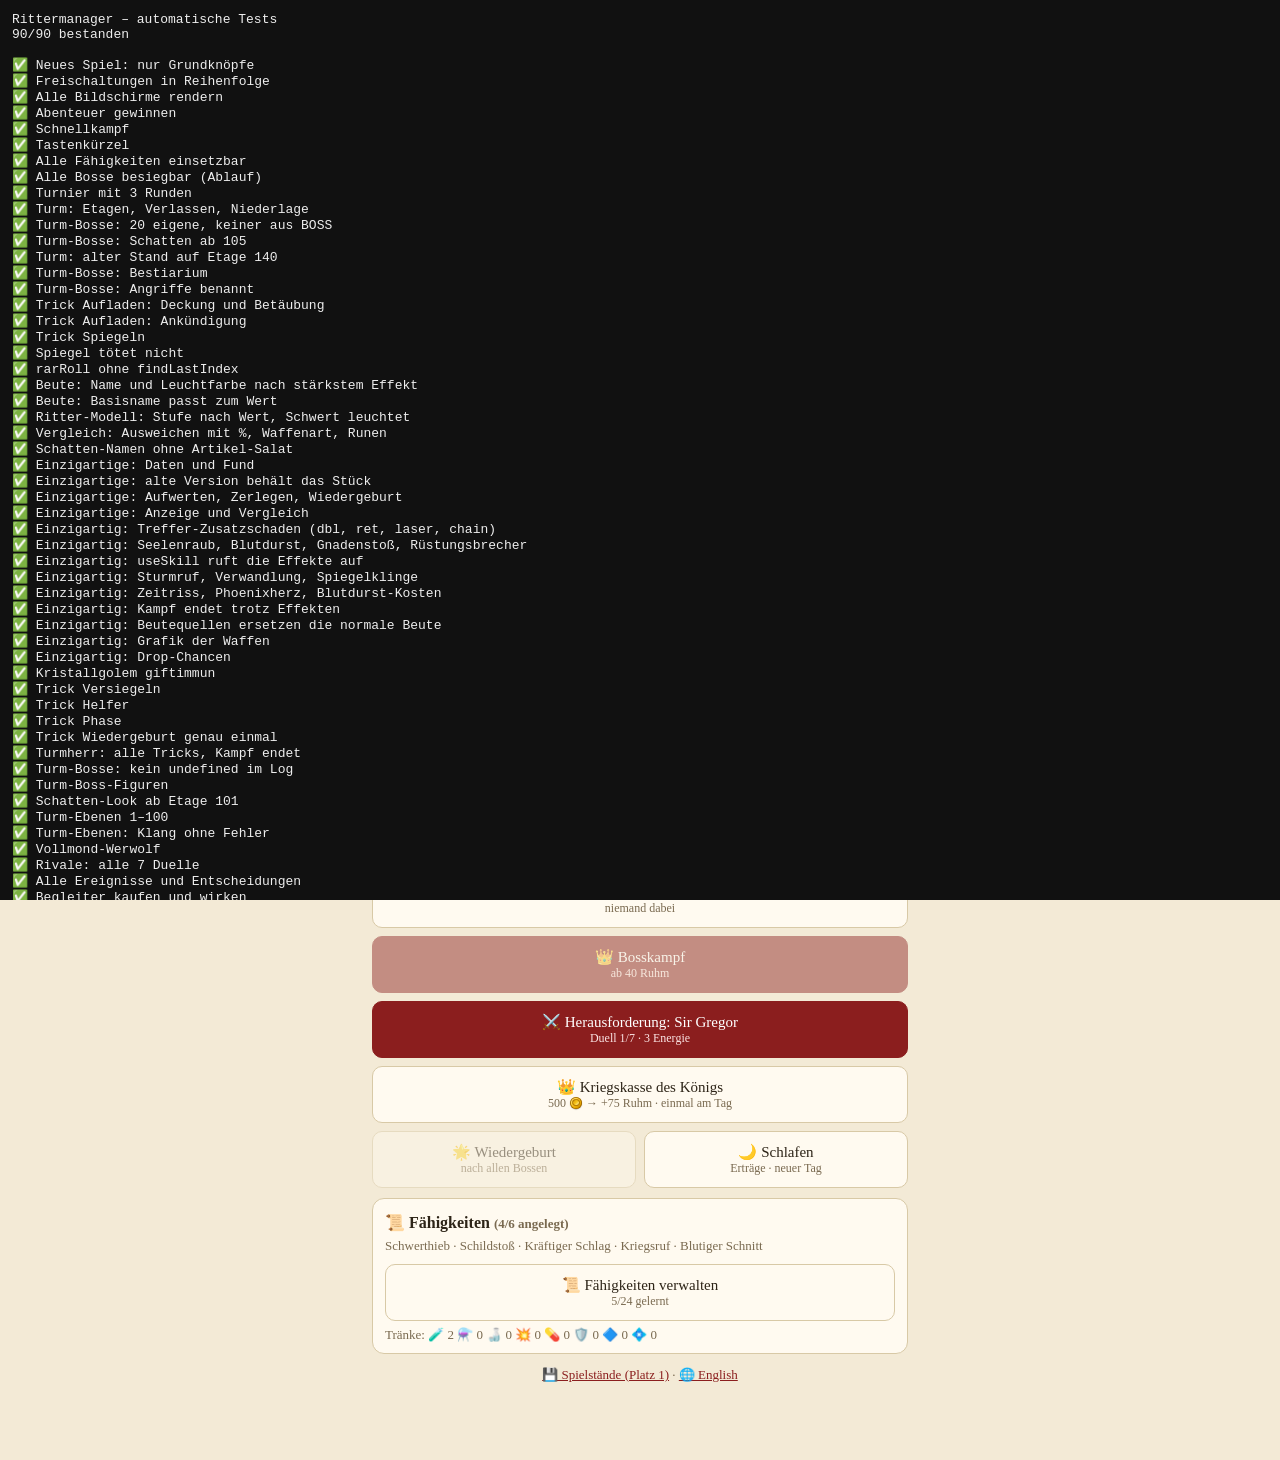
==== commit 9b262074: "Einzigartige Waffen: Grafik Donnerzahn, Sonnenlaser, Wiederkehr, Blutdurst (groß und klein) Claude-S" ====
--- a/tests/index.html
+++ b/tests/index.html
@@ -10,7 +10,7 @@
 window.__reloads=0;
 </script></head>
 <body><div id="app"></div>
-<script src="../js/i18n.js"></script><script src="../js/lang/de.js"></script><script src="../js/lang/en.js"></script><script src="../js/util.js"></script><script src="../js/data.js"></script><script src="../js/state.js"></script><script src="../js/audio.js"></script><script src="../js/speech.js"></script><script src="../js/unlock.js"></script><script src="../js/art.js"></script><script src="../js/towerart.js"></script><script src="../js/professions.js"></script><script src="../js/weapons.js"></script><script src="../js/loot.js"></script><script src="../js/unique.js"></script><script src="../js/day.js"></script><script src="../js/tavern.js"></script><script src="../js/screens.js"></script><script src="../js/combat.js"></script><script src="../js/towerboss.js"></script><script src="../js/help.js"></script><script src="../js/companions.js"></script><script src="../js/events.js"></script><script src="../js/story.js"></script><script src="../js/endgame.js"></script><script src="../js/bestiary.js"></script><script src="../js/main.js"></script>
+<script src="../js/i18n.js"></script><script src="../js/lang/de.js"></script><script src="../js/lang/en.js"></script><script src="../js/util.js"></script><script src="../js/data.js"></script><script src="../js/state.js"></script><script src="../js/audio.js"></script><script src="../js/speech.js"></script><script src="../js/unlock.js"></script><script src="../js/art.js"></script><script src="../js/towerart.js"></script><script src="../js/uniqueart.js"></script><script src="../js/professions.js"></script><script src="../js/weapons.js"></script><script src="../js/loot.js"></script><script src="../js/unique.js"></script><script src="../js/day.js"></script><script src="../js/tavern.js"></script><script src="../js/screens.js"></script><script src="../js/combat.js"></script><script src="../js/towerboss.js"></script><script src="../js/help.js"></script><script src="../js/companions.js"></script><script src="../js/events.js"></script><script src="../js/story.js"></script><script src="../js/endgame.js"></script><script src="../js/bestiary.js"></script><script src="../js/main.js"></script>
 <pre id="out" style="position:fixed;inset:0;overflow:auto;margin:0;padding:12px;background:#111;color:#eee;font:13px monospace;z-index:999"></pre>
 <script>
 const R=[];let fails=0;
@@ -80,6 +80,8 @@
  hero(40);S.en=9;uRun(.0001,()=>{const e=mk(Math.max(2,lvl()),WOLF,true);e.moon=true;setup(e);win()});ok(uCnt()===1&&nCnt()===0,"Werwolf: "+uCnt()+"/"+nCnt());
  hero(40);S.en=9;uRun(.0001,()=>{const e=mk(lvl()+1,MIMIC,true);e.mimic=true;e.bi=-1;setup(e);win()});ok(uCnt()===1,"Mimik: "+uCnt())});
 test("Einzigartig: Drop-Chancen",()=>{hero(40);let z=12345;const o=Math.random;Math.random=()=>{z=(z*1103515245+12345)%2147483648;return z/2147483648};try{for(const src of Object.keys(UCH)){let n=0;S.gear=[];for(let k=0;k<4000;k++)if(uniqueRoll(src,30,[]))n++;ok(Math.abs(n/4000-UCH[src])<.02,src+": "+n/4000);S.gear=[]}
+test("Einzigartig: Grafik der Waffen",()=>{hero(40);let n=0;for(const u of UNIQ){if(!UNIQV[u.id])continue;n++;for(const ph of[0,1]){const b=uniqBig(u.id,ph),s=uniqSmall(u.id,ph);ok(b.startsWith("<svg")&&!/undefined|NaN/.test(b),"groß "+u.id);ok(s.startsWith("<g")&&!/undefined|NaN/.test(s)&&s.includes('data-u="'+u.id+'"'),"klein "+u.id)}}ok(n>=4,"zu wenige Figuren: "+n);
+ const it=genUnique("donnerzahn",30);S.gear.push(it);S.ew=it.id;ok(pk().includes('data-u="donnerzahn"'),"Ritter ohne Waffe");ok(!pk().includes("drop-shadow(0 0 5px"),"normale Waffe zusätzlich");ok(bagHtml().includes('class="ub"'),"Beutel ohne Bild");inv(true)});
  const seen=new Set();for(let k=0;k<2000;k++){const it=uniqueRoll("moon",30,[]);if(!it)continue;seen.add(it.u)}ok(seen.size===21,"nicht alle 21 Waffen fallen: "+seen.size)}finally{Math.random=o}});
 test("Kristallgolem giftimmun",()=>{const f=tbF(2);f.eb.stun=1;useSkill("hieb");f.eb.poison=0;S.sk=["gift"];if(SKD("gift")){for(let k=0;k<20;k++){f.eb.stun=1;f.pp.gift=9;useSkill("gift")}ok(!f.eb.poison,"Gift wirkt")}});
 test("Trick Versiegeln",()=>{const f=tbF(4);const id=S.sk[0];f.ts.sl[id]=2;const pp=f.pp[id];useSkill(id);ok(f.pp[id]===pp,"gesiegelt nutzbar");document.dispatchEvent(new KeyboardEvent("keydown",{key:"2"}));ok(f.pp[id]===pp,"Taste umgeht Siegel");fmenu("skills");ok(document.body.innerHTML.includes("🔒"),"Siegel nicht angezeigt");let any=0;for(let k=0;k<200;k++){f.ts.sl={};f.php=f.pmax;enemyTurn([]);ok(!f.ts.sl.hieb,"hieb gesiegelt");if(Object.keys(f.ts.sl).length)any=1}ok(any,"nie gesiegelt");S.it.g=1;f.ts.sl[id]=2;f.eb.stun=1;useItem("g");ok(!f.ts.sl[id],"Trank hebt Siegel nicht auf")});
--- a/css/style.css
+++ b/css/style.css
@@ -174,3 +174,18 @@
 @keyframes blc2s{0%,40%{stroke:var(--c0)}50%,90%{stroke:var(--c1)}100%{stroke:var(--c0)}}
 @keyframes blc3s{0%,26%{stroke:var(--c0)}33%,59%{stroke:var(--c1)}66%,92%{stroke:var(--c2)}100%{stroke:var(--c0)}}
 @media (prefers-reduced-motion:reduce){.fxc2,.fxc3,.blc2,.blc3{animation:none}}
+/* Einzigartige Waffen: Bewegung der großen und kleinen Zeichnungen (Namen mit u-Vorsatz, damit nichts mit den vorhandenen Klassen kollidiert) */
+.ub{display:block;width:100%;height:100%;overflow:visible}
+.ufl{animation:ufl 3.6s ease-in-out infinite alternate}.ufl2{animation:ufl 2.6s ease-in-out infinite alternate-reverse}@keyframes ufl{to{transform:translateY(-10px) rotate(1deg)}}
+.urot,.urotr{transform-box:fill-box;transform-origin:center;animation:urot 7s linear infinite}.urotr{animation-direction:reverse}@keyframes urot{to{transform:rotate(360deg)}}
+.upl{animation:upl 1.6s ease-in-out infinite alternate}@keyframes upl{from{opacity:.1}to{opacity:.32}}
+.upu{transform-box:fill-box;transform-origin:center;animation:upu 1.2s ease-in-out infinite}@keyframes upu{50%{transform:scale(1.08)}}
+.uzz{animation:uzz .45s steps(2) infinite}.uzz2{animation:uzz .31s steps(2) infinite .1s}@keyframes uzz{50%{opacity:.2}}
+.uup{animation:uup 3s linear infinite}@keyframes uup{0%{transform:translateY(40px);opacity:0}15%{opacity:1}100%{transform:translateY(-440px);opacity:0}}
+.udr{animation:udr 2.2s ease-in infinite}@keyframes udr{0%{transform:translateY(0);opacity:0}15%{opacity:1}100%{transform:translateY(90px);opacity:0}}
+.ucharge{transform-box:fill-box;transform-origin:center;animation:ucharge 3.4s ease-in infinite}@keyframes ucharge{0%{transform:scale(.3);opacity:0}45%{transform:scale(1.2);opacity:.9}55%,100%{transform:scale(.3);opacity:0}}
+.ubeam{transform-box:fill-box;transform-origin:left;animation:ubeam 3.4s ease-in-out infinite}@keyframes ubeam{0%,50%{transform:scaleX(0);opacity:0}58%{transform:scaleX(1);opacity:1}78%{opacity:1;transform:scaleX(1)}100%{opacity:0;transform:scaleX(1)}}
+.ughost{animation:ughost 3.2s ease-in-out infinite}@keyframes ughost{0%{transform:translate(70px,0);opacity:0}20%{opacity:1}50%{transform:translate(-120px,0)}80%{opacity:1}100%{transform:translate(70px,0);opacity:0}}
+.uvein{stroke-dasharray:9 6;animation:uvein 1.2s linear infinite}@keyframes uvein{to{stroke-dashoffset:-30}}
+.uwing{transform-box:fill-box;animation:uwing 2.2s ease-in-out infinite alternate}.uwl{transform-origin:100% 50%}.uwr{transform-origin:0 50%;animation-direction:alternate-reverse}@keyframes uwing{from{transform:rotate(-5deg)}to{transform:rotate(6deg)}}
+@media (prefers-reduced-motion:reduce){.ufl,.ufl2,.urot,.urotr,.upl,.upu,.uzz,.uzz2,.uup,.udr,.ucharge,.ubeam,.ughost,.uvein,.uwing{animation:none}}
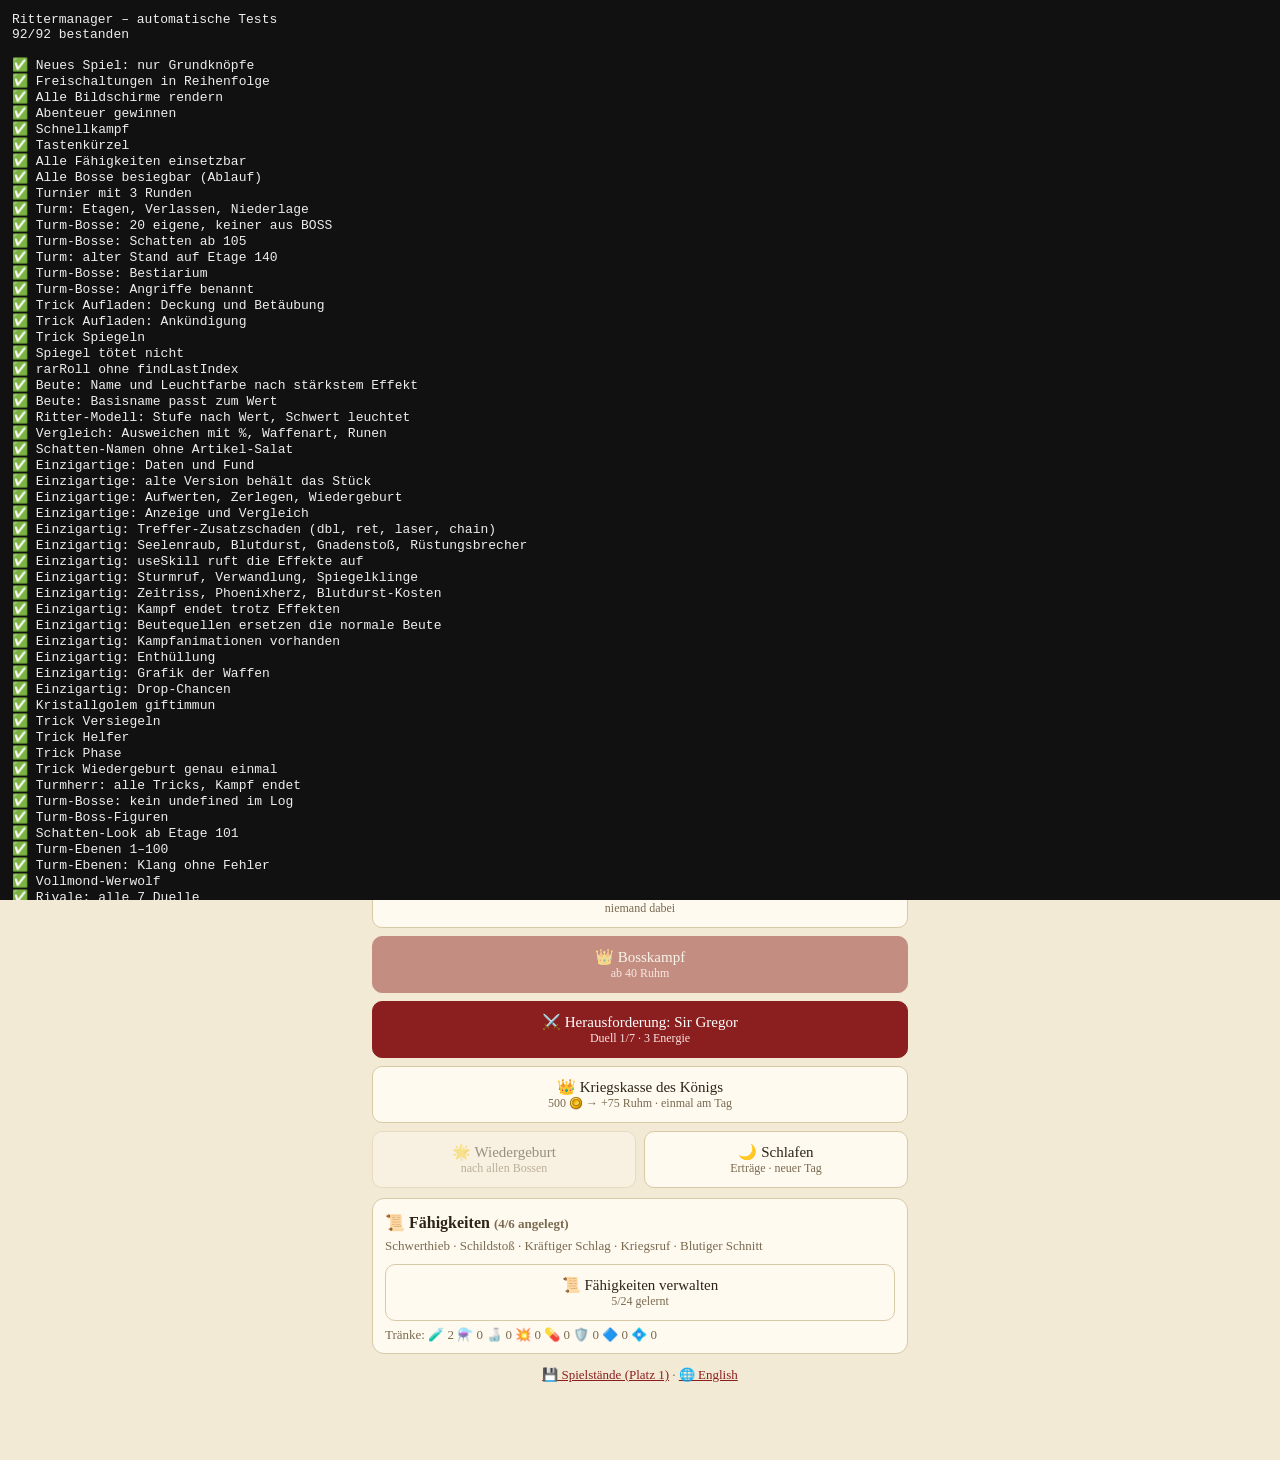
==== commit 336bcfed: "Einzigartige Waffen: Kampfanimationen und Enthüllung Claude-Session: https://claude.ai/code/session_" ====
--- a/tests/index.html
+++ b/tests/index.html
@@ -80,7 +80,13 @@
  hero(40);S.en=9;uRun(.0001,()=>{const e=mk(Math.max(2,lvl()),WOLF,true);e.moon=true;setup(e);win()});ok(uCnt()===1&&nCnt()===0,"Werwolf: "+uCnt()+"/"+nCnt());
  hero(40);S.en=9;uRun(.0001,()=>{const e=mk(lvl()+1,MIMIC,true);e.mimic=true;e.bi=-1;setup(e);win()});ok(uCnt()===1,"Mimik: "+uCnt())});
 test("Einzigartig: Drop-Chancen",()=>{hero(40);let z=12345;const o=Math.random;Math.random=()=>{z=(z*1103515245+12345)%2147483648;return z/2147483648};try{for(const src of Object.keys(UCH)){let n=0;S.gear=[];for(let k=0;k<4000;k++)if(uniqueRoll(src,30,[]))n++;ok(Math.abs(n/4000-UCH[src])<.02,src+": "+n/4000);S.gear=[]}
-test("Einzigartig: Grafik der Waffen",()=>{hero(40);let n=0;for(const u of UNIQ){if(!UNIQV[u.id])continue;n++;for(const ph of[0,1]){const b=uniqBig(u.id,ph),s=uniqSmall(u.id,ph);ok(b.startsWith("<svg")&&!/undefined|NaN/.test(b),"groß "+u.id);ok(s.startsWith("<g")&&!/undefined|NaN/.test(s)&&s.includes('data-u="'+u.id+'"'),"klein "+u.id)}}ok(n>=4,"zu wenige Figuren: "+n);
+test("Einzigartig: Grafik der Waffen",()=>{hero(40);let n=0;for(const u of UNIQ){if(!UNIQV[u.id])continue;n++;for(const ph of[0,1]){const b=uniqBig(u.id,ph),s=uniqSmall(u.id,ph);ok(b.startsWith("<svg")&&!/undefined|NaN/.test(b),"groß "+u.id);ok(s.startsWith("<g")&&!/undefined|NaN/.test(s)&&s.includes('data-u="'+u.id+'"'),"klein "+u.id)}}ok(n===21&&UNIQ.every(u=>UNIQV[u.id]&&UG[u.id]),"nicht alle 21 Figuren: "+n);
+test("Einzigartig: Kampfanimationen vorhanden",()=>{for(const k of["dbl","chain","soul","pierce","ret","mercy","laser","time","mirror","phoenix","storm","morph","blood"]){ok(typeof VX["u_"+k]==="function","VX u_"+k);const h=VX["u_"+k]("vE");ok(typeof h==="string"&&h.length>10&&!/undefined|NaN/.test(h),"u_"+k+" leer")}});
+test("Einzigartig: Enthüllung",()=>{hero(40);const old=document.getElementById("ureveal");if(old)old.remove();const it=genUnique("donnerzahn",30);uniqueReveal(it);const el=document.getElementById("ureveal");ok(el&&el.innerHTML.includes(it.n)&&el.innerHTML.includes('class="ub"'),"Enthüllung fehlt");ok(el.innerHTML.includes(t("ux.reveal")),"Knopf fehlt");
+ document.dispatchEvent(new KeyboardEvent("keydown",{key:"Enter",bubbles:true}));ok(!document.getElementById("ureveal"),"Enter schließt nicht");
+ uniqueReveal(it);document.querySelector("#ureveal button").click();ok(!document.getElementById("ureveal"),"Knopf schließt nicht");
+ const o=Math.random;Math.random=()=>.0001;try{S.tcur=10;S.en=9;startTower();win()}finally{Math.random=o}ok(document.getElementById("ureveal"),"Fund löst keine Enthüllung aus");document.getElementById("ureveal").remove();fight();ok(!document.getElementById("ureveal"),"Enthüllung ein zweites Mal");
+ const ok0=QUICK;hero(40);const o2=Math.random;Math.random=()=>.0001;try{S.tcur=10;S.en=9;startTower();QUICK=true;win();QUICK=false}finally{Math.random=o2;QUICK=ok0}ok(!document.getElementById("ureveal"),"Enthüllung im Schnellkampf")});
  const it=genUnique("donnerzahn",30);S.gear.push(it);S.ew=it.id;ok(pk().includes('data-u="donnerzahn"'),"Ritter ohne Waffe");ok(!pk().includes("drop-shadow(0 0 5px"),"normale Waffe zusätzlich");ok(bagHtml().includes('class="ub"'),"Beutel ohne Bild");inv(true)});
  const seen=new Set();for(let k=0;k<2000;k++){const it=uniqueRoll("moon",30,[]);if(!it)continue;seen.add(it.u)}ok(seen.size===21,"nicht alle 21 Waffen fallen: "+seen.size)}finally{Math.random=o}});
 test("Kristallgolem giftimmun",()=>{const f=tbF(2);f.eb.stun=1;useSkill("hieb");f.eb.poison=0;S.sk=["gift"];if(SKD("gift")){for(let k=0;k<20;k++){f.eb.stun=1;f.pp.gift=9;useSkill("gift")}ok(!f.eb.poison,"Gift wirkt")}});
--- a/css/style.css
+++ b/css/style.css
@@ -189,3 +189,27 @@
 .uvein{stroke-dasharray:9 6;animation:uvein 1.2s linear infinite}@keyframes uvein{to{stroke-dashoffset:-30}}
 .uwing{transform-box:fill-box;animation:uwing 2.2s ease-in-out infinite alternate}.uwl{transform-origin:100% 50%}.uwr{transform-origin:0 50%;animation-direction:alternate-reverse}@keyframes uwing{from{transform:rotate(-5deg)}to{transform:rotate(6deg)}}
 @media (prefers-reduced-motion:reduce){.ufl,.ufl2,.urot,.urotr,.upl,.upu,.uzz,.uzz2,.uup,.udr,.ucharge,.ubeam,.ughost,.uvein,.uwing{animation:none}}
+/* Einzigartige Waffen: Kampfeffekte und Enthüllung */
+.udbl{position:absolute;right:30px;top:20px;font:bold 34px Georgia,serif;color:#ffd54f;text-shadow:0 0 10px #f80,0 2px 0 #000;animation:udbl .9s calc(var(--d) + .3s) both}@keyframes udbl{0%{opacity:0;transform:scale(.4)}25%{opacity:1;transform:scale(1.3)}100%{opacity:0;transform:translateY(-30px)}}
+.uchain{position:absolute;right:20px;top:-10px;width:260px;height:150px;opacity:0;animation:uchain .7s calc(var(--d) + .3s) both}@keyframes uchain{0%,30%,60%{opacity:1}15%,45%{opacity:.2}100%{opacity:0}}
+.ulaser{position:absolute;left:110px;right:70px;top:92px;height:16px;border-radius:8px;background:linear-gradient(90deg,#fff,#ff2fb4 40%,#8a2be2);box-shadow:0 0 18px 6px #ff2fb4,0 0 50px 14px #8a2be288;transform-origin:left;opacity:0;animation:ulaser 1s calc(var(--d) + .5s) both}@keyframes ulaser{0%{transform:scaleX(0);opacity:1}25%{transform:scaleX(1);height:22px}70%{transform:scaleX(1);opacity:1;height:8px}100%{transform:scaleX(1);opacity:0;height:2px}}
+.ulcharge{position:absolute;left:96px;top:78px;width:40px;height:40px;border-radius:50%;background:radial-gradient(#fff,#ff2fb4 60%,#0000);opacity:0;animation:ulch .6s calc(var(--d) + .1s) both}@keyframes ulch{0%{transform:scale(.2);opacity:0}60%{transform:scale(1.5);opacity:1}100%{transform:scale(2);opacity:0}}
+.uret{position:absolute;right:50px;top:96px;width:200px;height:20px;filter:drop-shadow(0 0 8px #ffd54f);opacity:0;animation:uret 1s calc(var(--d) + .5s) both}@keyframes uret{0%{transform:translateX(120px);opacity:0}30%{opacity:1}100%{transform:translateX(-180px);opacity:0}}
+.ublood{border-radius:50%;background:radial-gradient(#ff2a1a88,#0000 70%);opacity:0;animation:ublood .9s calc(var(--d) + .2s) both}@keyframes ublood{0%{transform:scale(.4);opacity:0}30%{opacity:1}100%{transform:scale(1.6);opacity:0}}
+.umirror{background:linear-gradient(115deg,#0000 30%,#fffc 50%,#0000 70%);background-size:300% 100%;opacity:0;animation:umirror .9s calc(var(--d) + .3s) both}@keyframes umirror{0%{background-position:150% 0;opacity:1}100%{background-position:-100% 0;opacity:1}}
+/* Enthüllung */
+#ureveal{position:fixed;inset:0;z-index:9999;display:flex;align-items:center;justify-content:center;background:radial-gradient(ellipse at 50% 60%,#1c1226,#050308 75%);animation:urin .3s both}@keyframes urin{from{opacity:0}}
+.ur-st{position:relative;width:min(430px,96vw);height:min(660px,94vh);overflow:hidden;animation:urshk .6s .65s both}@keyframes urshk{0%,100%{transform:none}15%{transform:translate(-8px,5px)}30%{transform:translate(7px,-6px)}45%{transform:translate(-6px,4px)}60%{transform:translate(4px,-3px)}80%{transform:translate(-2px,2px)}}
+.ur-bgl{position:absolute;inset:0;background:radial-gradient(ellipse at 50% 70%,#ffd54f55,#0000 60%);opacity:0;animation:urfade 1s 1.2s both}@keyframes urfade{to{opacity:1}}
+.ur-bolt{position:absolute;left:calc(50% - 40px);top:0;width:80px;height:62%;opacity:0;filter:drop-shadow(0 0 14px #8ad4ff);animation:urbolt .5s .45s both}@keyframes urbolt{0%{opacity:1;transform:scaleY(.1);transform-origin:top}30%{transform:scaleY(1)}40%{opacity:.3}55%{opacity:1}100%{opacity:0;transform:scaleY(1)}}
+.ur-fl{position:absolute;inset:0;background:#fff;opacity:0;animation:urfl .7s .85s both;pointer-events:none}@keyframes urfl{0%{opacity:.95}100%{opacity:0}}
+.ur-chest{position:absolute;left:50%;bottom:9%;width:170px;margin-left:-85px;opacity:0;animation:urch .5s .1s both}@keyframes urch{from{opacity:0;transform:translateY(30px)}to{opacity:1}}
+.ur-lid{transform-box:fill-box;transform-origin:50% 100%;animation:urlid .5s 1.15s cubic-bezier(.3,1.6,.5,1) both}@keyframes urlid{to{transform:translateY(-40px) scaleY(.35)}}
+.ur-beam{position:absolute;left:calc(50% - 60px);bottom:17%;width:120px;height:70%;background:linear-gradient(#fff0,#fff9 55%,#ffd54fcc);clip-path:polygon(35% 0,65% 0,100% 100%,0 100%);transform-origin:bottom;opacity:0;animation:urbeam 1.2s 1.2s both}@keyframes urbeam{0%{transform:scaleY(0);opacity:1}40%{transform:scaleY(1);opacity:1}100%{transform:scaleY(1);opacity:.35}}
+.ur-w{position:absolute;left:18%;right:18%;top:8%;height:47%;opacity:0;animation:urw 1.1s 1.35s cubic-bezier(.2,.9,.2,1.15) both,urfloat 3s 2.5s ease-in-out infinite alternate}@keyframes urw{0%{opacity:0;transform:translateY(260px) scale(.15) rotate(-540deg)}30%{opacity:1}100%{opacity:1;transform:none}}@keyframes urfloat{to{transform:translateY(-10px)}}
+.ur-t{position:absolute;left:0;right:0;top:1%;text-align:center;color:#ffd54f;text-shadow:0 0 14px #ff8f00,0 2px 0 #000}
+.ur-t b{display:block;font:11px/1 Georgia,serif;letter-spacing:4px;opacity:0;animation:urslam .5s 2.4s both}.ur-t span{display:block;font:bold 30px/1.2 Georgia,serif;opacity:0;animation:urslam .45s 2.6s both}
+@keyframes urslam{0%{opacity:0;transform:scale(3)}70%{opacity:1;transform:scale(.94)}100%{opacity:1;transform:none}}
+.ur-e{position:absolute;left:6%;right:6%;bottom:26%;text-align:center;font-size:13px;color:#ffe9b0;opacity:0;animation:urslam .5s 3s both;text-shadow:0 1px 0 #000}.ur-e b{color:#ffd54f;font-size:15px}
+.ur-b{position:absolute;left:50%;bottom:2%;transform:translateX(-50%);opacity:0;animation:urfade .4s 3.5s both;z-index:3}
+@media (prefers-reduced-motion:reduce){.ur-st,.ur-lid,.ur-beam,.ur-w,.ur-bolt{animation-duration:.01s;animation-delay:0s}.ur-t b,.ur-t span,.ur-e,.ur-b{animation-delay:.1s}}
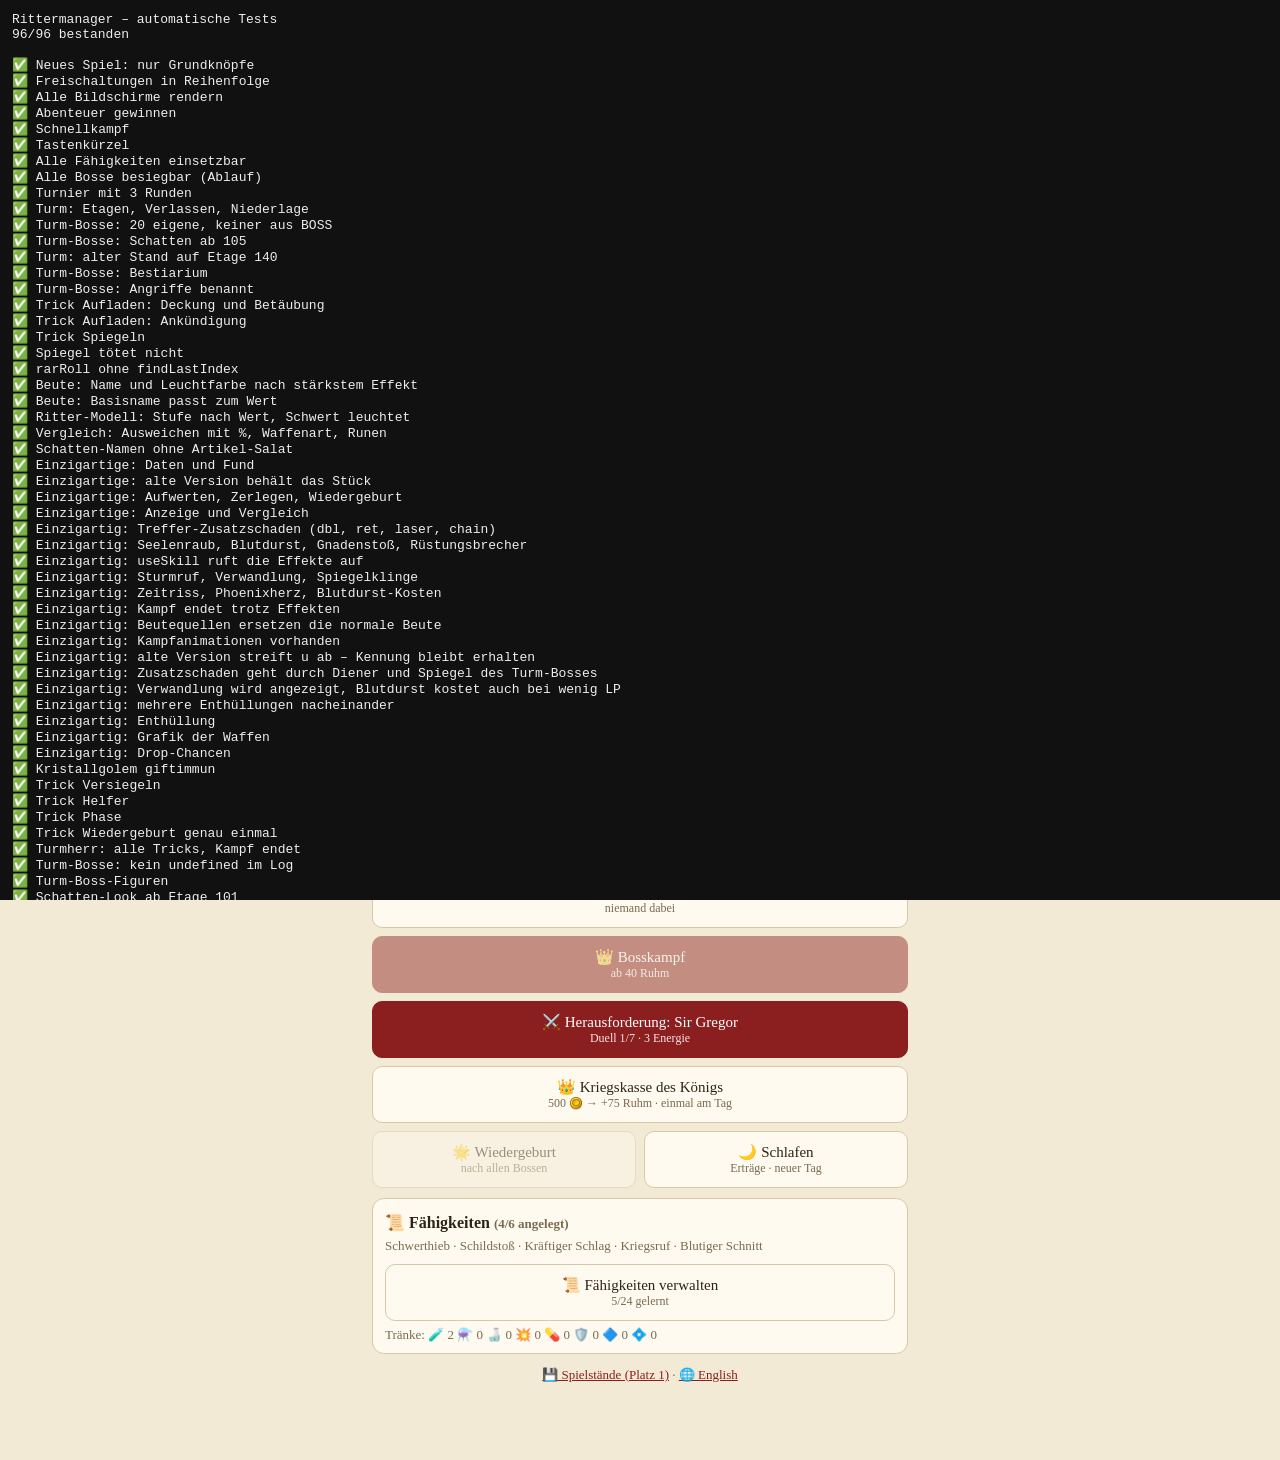
==== commit 1e3539d0: "Einzigartige Waffen: Korrekturen aus der Gesamtprüfung - Kennung überlebt eine ältere Version (Platz" ====
--- a/tests/index.html
+++ b/tests/index.html
@@ -47,17 +47,17 @@
 test("Ritter-Modell: Stufe nach Wert, Schwert leuchtet",()=>{hero(30);const it=genItem(30,1,"w","schwert");S.gear.push(it);S.ew=it.id;ok(pk().includes("drop-shadow"),"Zufallsschwert ohne Glow");const sh=genItem(30,1,"sh");S.gear.push(sh);S.es=sh.id;S.s=0;S.w=0;ok(gearTier("w")===(()=>{let t=0;W.forEach((x,i)=>{if(x[2]<=it.b)t=i});return t})(),"Waffenstufe");ok(gearTier("sh")>=2,"Schildstufe "+gearTier("sh"))});
 test("Vergleich: Ausweichen mit %, Waffenart, Runen",()=>{hero(30);S.ew=null;S.w=0;const mk2=(fx,cat)=>({id:"gx"+Math.random(),s:"w",b:5,fx,r:1,il:5,gen:1,cat:cat||"schwert",c:"#fff"});let it=mk2({},"bogen");S.gear.push(it);ok(cmpHtml(it).includes(LFX.crit.nm),"Bogenbasis nicht verglichen: "+cmpHtml(it));const a={id:"ga1",s:"a",b:2,fx:{dodge:6},r:1,il:5,gen:1,c:"#fff"};S.gear.push(a);S.ea=null;ok(new RegExp(LFX.dodge.nm+"[^<·]*%").test(cmpHtml(a)),"kein %: "+cmpHtml(a));const e=mk2({crit:.1});S.gear.push(e);S.ew=e.id;S.ru[e.id]=["r3"];const c2=mk2({});S.gear.push(c2);ok(cmpHtml(c2).includes(LFX.crit.nm),"Rune am angelegten Teil ignoriert: "+cmpHtml(c2))});
 test("Schatten-Namen ohne Artikel-Salat",()=>{hero(60);for(const n of[125,135,200]){S.tcur=n;F=null;startTower();ok(!/(Schatten-|Shadow )(Die|Der|Dein|The|Your) |undefined/.test(F.name),F.name)}});
-test("Einzigartige: Daten und Fund",()=>{hero(40);ok(UNIQ.length===21,"21");for(const c of Object.keys(WCAT))ok(UNIQ.filter(u=>u.cat===c).length===3,"3 je Art: "+c);for(const u of UNIQ){const it=genUnique(u.id,40);ok(it.u===u.id&&it.r===3&&it.fx.crit===.01&&it.b>0&&it.n&&it.d&&!it.n.includes("undefined")&&!it.d.includes("undefined"),u.id)}ok(uVal("dbl",genUnique("zwilling",1))===.15&&Math.abs(uVal("dbl",genUnique("zwilling",50))-.35)<1e-9,"Skalierung");ok(uVal("dbl",genUnique("jaeger",50))<.35,"zwei Effekte ×0,75")});
+test("Einzigartige: Daten und Fund",()=>{hero(40);ok(UNIQ.length===21,"21");for(const c of Object.keys(WCAT))ok(UNIQ.filter(u=>u.cat===c).length===3,"3 je Art: "+c);for(const u of UNIQ){const it=genUnique(u.id,40);ok(it.u===u.id&&it.r===3&&it.fx.crit>=.01&&it.fx.crit<.0125&&it.b>0&&it.n&&it.d&&!it.n.includes("undefined")&&!it.d.includes("undefined"),u.id)}ok(uVal("dbl",genUnique("zwilling",1))===.2&&Math.abs(uVal("dbl",genUnique("zwilling",50))-.4)<1e-9,"Skalierung");ok(uVal("dbl",genUnique("jaeger",50))<.4,"zwei Effekte ×0,85")});
 test("Einzigartige: alte Version behält das Stück",()=>{hero(40);const it=genUnique("donnerzahn",30);S.gear.push(it);const old=g=>!!g&&/^g\d+$/.test(g.id)&&["w","a","sh"].includes(g.s)&&[0,1,2,3].includes(g.r)&&(g.s!=="w"||g.cat in WCAT)&&Object.keys(g.fx||{}).some(k=>LFX[k]&&LFX[k].s==="w"&&+g.fx[k]>0);ok(old(JSON.parse(JSON.stringify(it))),"alte Prüfung verwirft");gearClean();ok(itm(it.id)&&itm(it.id).u==="donnerzahn","gearClean verliert u");S.ew=it.id;ok(fxv("crit")===0,"Platzhalter zählt als Krit")});
 test("Einzigartige: Aufwerten, Zerlegen, Wiedergeburt",()=>{hero(50);const it=genUnique("blutdurst",40);S.gear.push(it);S.ew=it.id;S.boss=BOSS.length;doRebirth("gold");ok(itm(it.id)&&itm(it.id).u==="blutdurst","Wiedergeburt verliert u");const a=genUnique("zwilling",20);S.gear.push(a);const ak0=S.mat.ak;ok(salvage(a.id)&&S.mat.ak>ak0,"Zerlegen ohne Kristall");bagHtml();inv(true)});
 test("Einzigartige: Anzeige und Vergleich",()=>{hero(30);const it=genUnique("sonnenlaser",30);S.gear.push(it);ok(bagHtml().includes(t("ux.tag")),"Kennzeichen fehlt");ok(typeof cmpHtml(it)==="string"&&!cmpHtml(it).includes("undefined"),"Vergleich");const n=genItem(30,1,"w","stab");S.ew=it.id;ok(!cmpHtml(n).includes(LFX.crit.nm+"&nbsp;▼"),"Platzhalter im Vergleich")});
 const uSetup=(id,il)=>{hero(50);const it=genUnique(id,il||40);S.gear.push(it);S.ew=it.id;S.sk=[];setup(mk(40,ET[0]));F.fx={};F.def=0;F.ehp=F.emax=1e6;F.php=F.pmax=1e6;F.eb.stun=1;return it};
 const uRun=(r,fn)=>{const o=Math.random;Math.random=()=>r;try{fn()}finally{Math.random=o}};
-test("Einzigartig: Treffer-Zusatzschaden (dbl, ret, laser, chain)",()=>{for(const [id,x] of [["zwilling",70],["wiederkehr",60],["sonnenlaser",80]]){uSetup(id);uRun(.0001,()=>uOnHit(F,100,false,[]));ok(Math.abs(1e6-F.ehp-x)<=1,id+": "+(1e6-F.ehp))}
+test("Einzigartig: Treffer-Zusatzschaden (dbl, ret, laser, chain)",()=>{for(const [id,x] of [["zwilling",70],["wiederkehr",80],["sonnenlaser",80]]){uSetup(id);uRun(.0001,()=>uOnHit(F,100,false,[]));ok(Math.abs(1e6-F.ehp-x)<=1,id+": "+(1e6-F.ehp))}
  uSetup("donnerzahn");const it=uEq();uRun(.0001,()=>uOnHit(F,100,false,[]));ok(F.ehp===1e6,"Blitz ohne Krit");uRun(.0001,()=>uOnHit(F,100,true,[]));ok(Math.abs(1e6-F.ehp-Math.round(uVal("chain",it)*100))<=1,"Blitzkette "+(1e6-F.ehp));
  uSetup("zwilling");uRun(.9,()=>uOnHit(F,100,true,[]));ok(F.ehp===1e6,"Doppelschlag ohne Wurf")});
 test("Einzigartig: Seelenraub, Blutdurst, Gnadenstoß, Rüstungsbrecher",()=>{uSetup("seelenspinner");S.sk=["gift"];F.pp.gift=2;uRun(.0001,()=>uOnHit(F,100,false,[]));ok(F.pp.gift===3,"Seelenraub: "+F.pp.gift);F.pp.gift=SKD("gift").pp;uRun(.0001,()=>uOnHit(F,100,false,[]));ok(F.pp.gift===SKD("gift").pp,"über das Maximum");
- uSetup("blutdurst");const m0=uDmgMul(F);for(let k=0;k<30;k++)uOnHit(F,100,false,[]);ok(m0===1&&Math.abs(uDmgMul(F)-1.4)<1e-9,"Blutdurst bis +40 %: "+uDmgMul(F));
+ uSetup("blutdurst");const m0=uDmgMul(F);for(let k=0;k<30;k++)uOnHit(F,100,false,[]);ok(m0===1&&Math.abs(uDmgMul(F)-1.5)<1e-9,"Blutdurst bis +50 %: "+uDmgMul(F));
  uSetup("gnade");F.ehp=F.emax*.2;uRun(.0001,()=>uOnHit(F,100,false,[]));ok(F.ehp<=0,"Gnadenstoß tötet nicht");uSetup("gnade");F.ehp=F.emax*.5;uRun(.0001,()=>uOnHit(F,100,false,[]));ok(F.ehp===F.emax*.5,"über 25 % LP");
  hero(50);const g=genUnique("gnade",40);S.gear.push(g);S.ew=g.id;S.sk=[];setup(mk(40,BOSS[0],true));F.ehp=Math.round(F.emax*.24);const e0=F.ehp;uRun(.0001,()=>uOnHit(F,100,false,[]));ok(F.ehp>0&&e0-F.ehp===Math.round(F.emax*.2),"Boss: 20 % Abzug statt Tod");
  uSetup("schaedel");F.def=500;F.eb.guard=1;uRun(.8,()=>useSkill("hieb"));const hi=1e6-F.ehp;ok(hi>5,"Rüstungsbrecher trifft nicht");uSetup("schaedel");F.def=0;F.eb.guard=0;uRun(.8,()=>useSkill("hieb"));ok(Math.abs((1e6-F.ehp)-hi)<=8,"Rüstung wirkt trotz Rüstungsbrecher: "+hi+" vs "+(1e6-F.ehp))});
@@ -83,6 +83,13 @@
 test("Einzigartig: Grafik der Waffen",()=>{hero(40);let n=0;for(const u of UNIQ){if(!UNIQV[u.id])continue;n++;for(const ph of[0,1]){const b=uniqBig(u.id,ph),s=uniqSmall(u.id,ph);ok(b.startsWith("<svg")&&!/undefined|NaN/.test(b),"groß "+u.id);ok(s.startsWith("<g")&&!/undefined|NaN/.test(s)&&s.includes('data-u="'+u.id+'"'),"klein "+u.id)}}ok(n===21&&UNIQ.every(u=>UNIQV[u.id]&&UG[u.id]),"nicht alle 21 Figuren: "+n);
 test("Einzigartig: Kampfanimationen vorhanden",()=>{for(const k of["dbl","chain","soul","pierce","ret","mercy","laser","time","mirror","phoenix","storm","morph","blood"]){ok(typeof VX["u_"+k]==="function","VX u_"+k);const h=VX["u_"+k]("vE");ok(typeof h==="string"&&h.length>10&&!/undefined|NaN/.test(h),"u_"+k+" leer")}});
 test("Einzigartig: Enthüllung",()=>{hero(40);const old=document.getElementById("ureveal");if(old)old.remove();const it=genUnique("donnerzahn",30);uniqueReveal(it);const el=document.getElementById("ureveal");ok(el&&el.innerHTML.includes(it.n)&&el.innerHTML.includes('class="ub"'),"Enthüllung fehlt");ok(el.innerHTML.includes(t("ux.reveal")),"Knopf fehlt");
+test("Einzigartig: alte Version streift u ab – Kennung bleibt erhalten",()=>{hero(40);for(const d of UNIQ){const it=genUnique(d.id,35);const old={id:it.id,s:it.s,b:it.b,c:it.c,fx:Object.assign({},it.fx),r:it.r,il:it.il,gen:1,cat:it.cat};if(old.fx[it.m])old.m=it.m;S.gear=[old];S.ew=null;gearClean();const g=itm(it.id);ok(g&&g.u===d.id&&g.b===it.b,"Kennung verloren: "+d.id+" → "+(g&&g.u))}
+ S.gear=[{id:"g901",s:"w",cat:"schwert",b:30,c:"#ffffff",fx:{crit:.05},r:3,il:20,gen:1},{id:"g902",s:"w",cat:"schwert",b:30,c:"#ffffff",fx:{crit:.01,burn:.1},r:3,il:20,gen:1}];gearClean();ok(S.gear.length===2&&S.gear.every(g=>!g.u),"normale Waffe wird zur einzigartigen")});
+test("Einzigartig: Zusatzschaden geht durch Diener und Spiegel des Turm-Bosses",()=>{hero(50);const it=genUnique("zwilling",40);S.gear.push(it);S.ew=it.id;S.sk=[];S.tcur=10;S.en=9;startTower();ok(F.ts.mi.length>=1,"keine Diener");F.php=F.pmax=1e6;F.ehp=F.emax=1e6;const m0=F.ts.mi[0];const o=Math.random;Math.random=()=>.0001;try{uOnHit(F,Math.round(m0*.5),false,[])}finally{Math.random=o}ok(F.ehp===1e6&&F.ts.mi[0]<m0,"Zusatzschaden ging am Diener vorbei: ehp "+F.ehp+" mi "+F.ts.mi[0])});
+test("Einzigartig: Verwandlung wird angezeigt, Blutdurst kostet auch bei wenig LP",()=>{uSetup("wandelstab");F.php=F.pmax*.4;const o=Math.random;Math.random=()=>.8;try{useSkill("hieb")}finally{Math.random=o}ok(F.vfx.some(v=>v[0]==="u_morph"),"keine Verwandlungs-Animation");F.over=true;ok(!pk().includes("#e1d4ff"),"verwandeltes Aussehen nach dem Kampf");
+ uSetup("blutdurst");F.php=F.pmax=30;F.uq.bl=2;F.eb.stun=1;enemyTurn([]);ok(F.php<30,"Blutdurst kostet bei kleinen LP nichts: "+F.php)});
+test("Einzigartig: mehrere Enthüllungen nacheinander",()=>{hero(40);const old=document.getElementById("ureveal");if(old)old.remove();const a=genUnique("donnerzahn",30),b=genUnique("blutdurst",30);uniqueReveal([a,b]);ok(document.getElementById("ureveal").innerHTML.includes(a.n),"erste fehlt");document.dispatchEvent(new KeyboardEvent("keydown",{key:"Enter",bubbles:true}));const el=document.getElementById("ureveal");ok(el&&el.innerHTML.includes(b.n),"zweite fehlt");document.dispatchEvent(new KeyboardEvent("keydown",{key:"Enter",bubbles:true}));ok(!document.getElementById("ureveal"),"nicht geschlossen");
+ uniqueReveal(a);uniqueReveal(b);document.dispatchEvent(new KeyboardEvent("keydown",{key:"Enter",bubbles:true}));ok(!document.getElementById("ureveal"),"altes Overlay lässt Taste hängen")});
  document.dispatchEvent(new KeyboardEvent("keydown",{key:"Enter",bubbles:true}));ok(!document.getElementById("ureveal"),"Enter schließt nicht");
  uniqueReveal(it);document.querySelector("#ureveal button").click();ok(!document.getElementById("ureveal"),"Knopf schließt nicht");
  const o=Math.random;Math.random=()=>.0001;try{S.tcur=10;S.en=9;startTower();win()}finally{Math.random=o}ok(document.getElementById("ureveal"),"Fund löst keine Enthüllung aus");document.getElementById("ureveal").remove();fight();ok(!document.getElementById("ureveal"),"Enthüllung ein zweites Mal");
--- a/css/style.css
+++ b/css/style.css
@@ -198,7 +198,7 @@
 .ublood{border-radius:50%;background:radial-gradient(#ff2a1a88,#0000 70%);opacity:0;animation:ublood .9s calc(var(--d) + .2s) both}@keyframes ublood{0%{transform:scale(.4);opacity:0}30%{opacity:1}100%{transform:scale(1.6);opacity:0}}
 .umirror{background:linear-gradient(115deg,#0000 30%,#fffc 50%,#0000 70%);background-size:300% 100%;opacity:0;animation:umirror .9s calc(var(--d) + .3s) both}@keyframes umirror{0%{background-position:150% 0;opacity:1}100%{background-position:-100% 0;opacity:1}}
 /* Enthüllung */
-#ureveal{position:fixed;inset:0;z-index:9999;display:flex;align-items:center;justify-content:center;background:radial-gradient(ellipse at 50% 60%,#1c1226,#050308 75%);animation:urin .3s both}@keyframes urin{from{opacity:0}}
+#ureveal{position:fixed;top:0;left:0;right:0;bottom:0;inset:0;z-index:9999;display:flex;align-items:center;justify-content:center;background:radial-gradient(ellipse at 50% 60%,#1c1226,#050308 75%);animation:urin .3s both}@keyframes urin{from{opacity:0}}
 .ur-st{position:relative;width:min(430px,96vw);height:min(660px,94vh);overflow:hidden;animation:urshk .6s .65s both}@keyframes urshk{0%,100%{transform:none}15%{transform:translate(-8px,5px)}30%{transform:translate(7px,-6px)}45%{transform:translate(-6px,4px)}60%{transform:translate(4px,-3px)}80%{transform:translate(-2px,2px)}}
 .ur-bgl{position:absolute;inset:0;background:radial-gradient(ellipse at 50% 70%,#ffd54f55,#0000 60%);opacity:0;animation:urfade 1s 1.2s both}@keyframes urfade{to{opacity:1}}
 .ur-bolt{position:absolute;left:calc(50% - 40px);top:0;width:80px;height:62%;opacity:0;filter:drop-shadow(0 0 14px #8ad4ff);animation:urbolt .5s .45s both}@keyframes urbolt{0%{opacity:1;transform:scaleY(.1);transform-origin:top}30%{transform:scaleY(1)}40%{opacity:.3}55%{opacity:1}100%{opacity:0;transform:scaleY(1)}}
